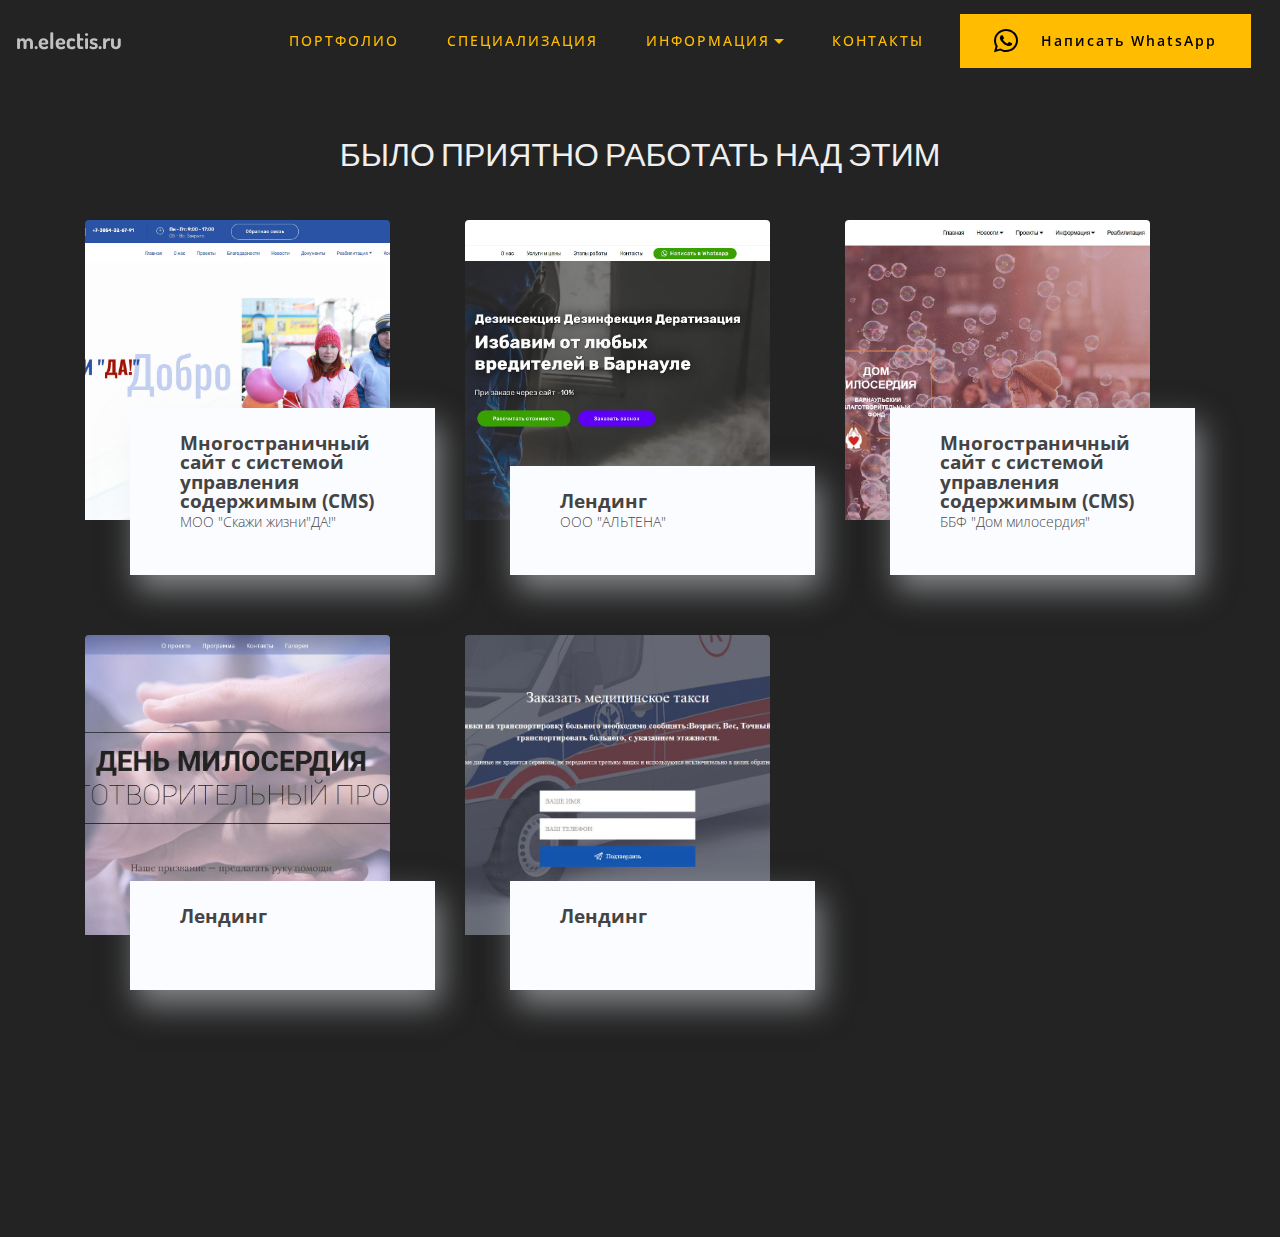
==== portfolio.html @ 38e134a2 "main fixes updated portfilio" ====
<!DOCTYPE html>
<html  >
<head>
  
  <meta charset="UTF-8">
  <meta http-equiv="X-UA-Compatible" content="IE=edge">
  
  <meta name="viewport" content="width=device-width, initial-scale=1, minimum-scale=1">
  <link rel="shortcut icon" href="assets/images/logo3.png" type="image/x-icon">
  <meta name="description" content="">
  
  
  <title>Портфолио</title>
  <link rel="stylesheet" href="assets/web/assets/mobirise-icons/mobirise-icons.css">
  <link rel="stylesheet" href="assets/tether/tether.min.css">
  <link rel="stylesheet" href="assets/bootstrap/css/bootstrap.min.css">
  <link rel="stylesheet" href="assets/bootstrap/css/bootstrap-grid.min.css">
  <link rel="stylesheet" href="assets/bootstrap/css/bootstrap-reboot.min.css">
  <link rel="stylesheet" href="assets/dropdown/css/style.css">
  <link rel="stylesheet" href="assets/animatecss/animate.min.css">
  <link rel="stylesheet" href="assets/socicon/css/styles.css">
  <link rel="stylesheet" href="assets/theme/css/style.css">
  <link rel="stylesheet" href="assets/recaptcha.css">
  <link rel="preload" as="style" href="assets/mobirise/css/mbr-additional.css"><link rel="stylesheet" href="assets/mobirise/css/mbr-additional.css" type="text/css">
    <script src="cssjs/cookie_theme.js"></script>
  <link rel="stylesheet" href="cssjs/dark.css" id="theme-link" onload="get_cookie('theme-choice')">

  <style>
    #description, #return_btn {
    opacity: 1;
    filter: alpha(opacity=100);
    transition: 0.8s;
}
#description.hide, #return_btn.hide {
    visibility: hidden;
    opacity: 0;
    filter: alpha(opacity=0);
    transition: 0.5s;
}

  </style>
  

</head>
<body>
  <section class="menu cid-rzMrgNeUFf" once="menu" id="menu2-l">

    
    

    <nav class="navbar navbar-dropdown navbar-fixed-top navbar-expand-lg">
        <div class="navbar-brand">
<!--            <span class="navbar-logo">-->
<!--                <a href="#">-->
<!--                    <img src="assets/images/" alt="" style="height: 3.8rem;">-->
<!--                </a>-->
<!--            </span>-->
            <span class="navbar-caption-wrap"><a class="navbar-caption text-warning display-5" href="index.html">
                    m.electis.ru
                </a></span>
        </div>
        <button class="navbar-toggler" type="button" data-toggle="collapse" data-target="#navbarSupportedContent" aria-controls="navbarNavAltMarkup" aria-expanded="false" aria-label="Toggle navigation">
            <div class="hamburger">
                <span></span>
                <span></span>
                <span></span>
                <span></span>
            </div>
        </button>
      <div class="collapse navbar-collapse" id="navbarSupportedContent">
            <ul class="navbar-nav nav-dropdown" data-app-modern-menu="true"><li class="nav-item">
                    <a class="nav-link link display-4" href="portfolio.html">ПОРТФОЛИО</a>
                </li>
                <li class="nav-item">
                    <a class="nav-link link display-4" href="index.html#info2-1c">СПЕЦИАЛИЗАЦИЯ</a>
                </li>
                <li class="nav-item dropdown">
                    <a class="nav-link link dropdown-toggle display-4" href="#" data-toggle="dropdown-submenu" aria-expanded="false">ИНФОРМАЦИЯ</a><div class="dropdown-menu"><a class="dropdown-item display-4" href="index.html#tabs2-1">О СЕБЕ</a><a class="dropdown-item display-4" href="index.html#clients2-e" aria-expanded="false">ТЕХНОЛОГИИ</a>
<!--                    <a class="dropdown-item display-4" href="index.html#extPricingTables10-10" aria-expanded="false">ЦЕНЫ</a>-->
                </div>
                </li>
<!--                <li class="nav-item"><a class="nav-link link display-4" href="index.html#testimonials1-11">ОТЗЫВЫ</a></li>-->
                <li class="nav-item"><a class="nav-link link display-4" href="index.html#form01-a">КОНТАКТЫ</a></li></ul>
            <div class="navbar-buttons mbr-section-btn"><a class="btn btn-md btn-primary display-4" href="https://api.whatsapp.com/send?phone=79619917703&amp;text=&amp;source=&amp;data=&amp;app_absent=" target="_blank"><span class="socicon socicon-whatsapp mbr-iconfont mbr-iconfont-btn"></span>Написать WhatsApp</a></div>
      </div>
    </nav>
</section>

<section class="cid-s0boHVHXvp" id="info1-s">

    

    
    <div class="container text-center">
        <div class="row justify-content-center">
            <div class="col-md-8 section">
                <div class="section-title">
                    <h3 class="mbr-fonts-style mbr-section-title display-2">БЫЛО ПРИЯТНО РАБОТАТЬ НАД ЭТИМ</h3>
                </div>
            </div>
          
        </div>
    </div>
</section>

<section class="team cid-s0bogp6Na0" id="team-r">
    <div class="container">
        <div class="row" id="works_list">
        </div>
    </div>
</section>

<section class="extGallery testimonials-slider cid-s3FKMdSOD8" data-interval="false" id="extGallery6-1f">
</section>

<section once="footers" class="cid-s0bqShN94F" id="footer2-x">

    

    
       <div class="container-fluid text-center">
           <div class="row justify-content-center">
             <div class="col-md-6 col-sm-12">
                 <h3 class="inner-text mbr-fonts-style content-text display-7">
                    © Esina M.V. <a href="mailto:me@electis.ru">me@electis.ru</a> - All Rights Reserved.
                 </h3>
             </div>
<!--             <div class="social-media col-md-6 col-sm-12">-->
<!--                  <ul>-->
<!--                      <li>-->
<!--                        <a class="icon-transition" href="#">-->
<!--                          <span class="mbr-iconfont socicon-facebook socicon" style="color: rgb(239, 239, 239); fill: rgb(239, 239, 239);"></span>-->
<!--                        </a>-->
<!--                      </li>-->
<!--                      <li>-->
<!--                        <a class="icon-transition" href="#">-->
<!--                          <span class="mbr-iconfont socicon-twitter socicon" style="color: rgb(239, 239, 239); fill: rgb(239, 239, 239);"></span>-->
<!--                        </a>-->
<!--                      </li>-->
<!--                      <li>-->
<!--                        <a class="icon-transition" href="#">-->
<!--                          <span class="mbr-iconfont socicon-linkedin socicon" style="color: rgb(239, 239, 239); fill: rgb(239, 239, 239);"></span>-->
<!--                        </a>-->
<!--                      </li>-->
<!--                      -->
<!--                      -->
<!--                   </ul>-->
<!--              </div>-->
    </div>
       </div>

</section>


  <script src="assets/web/assets/jquery/jquery.min.js"></script>
  <script src="assets/popper/popper.min.js"></script>
  <script src="assets/tether/tether.min.js"></script>
  <script src="assets/bootstrap/js/bootstrap.min.js"></script>
  <script src="assets/smoothscroll/smooth-scroll.js"></script>
  <script src="assets/dropdown/js/nav-dropdown.js"></script>
  <script src="assets/dropdown/js/navbar-dropdown.js"></script>
  <script src="assets/touchswipe/jquery.touch-swipe.min.js"></script>
  <script src="assets/viewportchecker/jquery.viewportchecker.js"></script>
  <script src="assets/bootstrapcarouselswipe/bootstrap-carousel-swipe.js"></script>
  <script src="assets/mbr-testimonials-slider/mbr-testimonials-slider.js"></script>
  <script src="assets/popup-plugin/script.js"></script>
  <script src="assets/popup-overlay-plugin/script.js"></script>
  <script src="assets/sociallikes/social-likes.js"></script>
  <script src="assets/theme/js/script.js"></script>
  <script src="assets/formoid.min.js"></script>
  <script src="cssjs/switch_theme.js"></script>
  <script src="cssjs/portfolio.js"></script>

  <script>
    $(document).ready(
        form_list('works_list')
    )
</script>

 <div id="scrollToTop" class="scrollToTop mbr-arrow-up"><a style="text-align: center;"><i class="mbr-arrow-up-icon mbr-arrow-up-icon-cm cm-icon cm-icon-smallarrow-up"></i></a></div>
    <input name="animation" type="hidden">
</body>
</html>
---- assets/web/assets/mobirise-icons/mobirise-icons.css ----
@font-face {
  font-family: 'MobiriseIcons';
  src:  url('mobirise-icons.eot?spat4u');
  src:  url('mobirise-icons.eot?spat4u#iefix') format('embedded-opentype'),
    url('mobirise-icons.ttf?spat4u') format('truetype'),
    url('mobirise-icons.woff?spat4u') format('woff'),
    url('mobirise-icons.svg?spat4u#MobiriseIcons') format('svg');
  font-weight: normal;
  font-style: normal;
  font-display: swap;
}

[class^="mbri-"], [class*=" mbri-"] {
  /* use !important to prevent issues with browser extensions that change fonts */
  font-family: MobiriseIcons !important;
  speak: none;
  font-style: normal;
  font-weight: normal;
  font-variant: normal;
  text-transform: none;
  line-height: 1;

  /* Better Font Rendering =========== */
  -webkit-font-smoothing: antialiased;
  -moz-osx-font-smoothing: grayscale;
}

.mbri-add-submenu:before {
  content: "\e900";
}
.mbri-alert:before {
  content: "\e901";
}
.mbri-align-center:before {
  content: "\e902";
}
.mbri-align-justify:before {
  content: "\e903";
}
.mbri-align-left:before {
  content: "\e904";
}
.mbri-align-right:before {
  content: "\e905";
}
.mbri-android:before {
  content: "\e906";
}
.mbri-apple:before {
  content: "\e907";
}
.mbri-arrow-down:before {
  content: "\e908";
}
.mbri-arrow-next:before {
  content: "\e909";
}
.mbri-arrow-prev:before {
  content: "\e90a";
}
.mbri-arrow-up:before {
  content: "\e90b";
}
.mbri-bold:before {
  content: "\e90c";
}
.mbri-bookmark:before {
  content: "\e90d";
}
.mbri-bootstrap:before {
  content: "\e90e";
}
.mbri-briefcase:before {
  content: "\e90f";
}
.mbri-browse:before {
  content: "\e910";
}
.mbri-bulleted-list:before {
  content: "\e911";
}
.mbri-calendar:before {
  content: "\e912";
}
.mbri-camera:before {
  content: "\e913";
}
.mbri-cart-add:before {
  content: "\e914";
}
.mbri-cart-full:before {
  content: "\e915";
}
.mbri-cash:before {
  content: "\e916";
}
.mbri-change-style:before {
  content: "\e917";
}
.mbri-chat:before {
  content: "\e918";
}
.mbri-clock:before {
  content: "\e919";
}
.mbri-close:before {
  content: "\e91a";
}
.mbri-cloud:before {
  content: "\e91b";
}
.mbri-code:before {
  content: "\e91c";
}
.mbri-contact-form:before {
  content: "\e91d";
}
.mbri-credit-card:before {
  content: "\e91e";
}
.mbri-cursor-click:before {
  content: "\e91f";
}
.mbri-cust-feedback:before {
  content: "\e920";
}
.mbri-database:before {
  content: "\e921";
}
.mbri-delivery:before {
  content: "\e922";
}
.mbri-desktop:before {
  content: "\e923";
}
.mbri-devices:before {
  content: "\e924";
}
.mbri-down:before {
  content: "\e925";
}
.mbri-download:before {
  content: "\e989";
}
.mbri-drag-n-drop:before {
  content: "\e927";
}
.mbri-drag-n-drop2:before {
  content: "\e928";
}
.mbri-edit:before {
  content: "\e929";
}
.mbri-edit2:before {
  content: "\e92a";
}
.mbri-error:before {
  content: "\e92b";
}
.mbri-extension:before {
  content: "\e92c";
}
.mbri-features:before {
  content: "\e92d";
}
.mbri-file:before {
  content: "\e92e";
}
.mbri-flag:before {
  content: "\e92f";
}
.mbri-folder:before {
  content: "\e930";
}
.mbri-gift:before {
  content: "\e931";
}
.mbri-github:before {
  content: "\e932";
}
.mbri-globe:before {
  content: "\e933";
}
.mbri-globe-2:before {
  content: "\e934";
}
.mbri-growing-chart:before {
  content: "\e935";
}
.mbri-hearth:before {
  content: "\e936";
}
.mbri-help:before {
  content: "\e937";
}
.mbri-home:before {
  content: "\e938";
}
.mbri-hot-cup:before {
  content: "\e939";
}
.mbri-idea:before {
  content: "\e93a";
}
.mbri-image-gallery:before {
  content: "\e93b";
}
.mbri-image-slider:before {
  content: "\e93c";
}
.mbri-info:before {
  content: "\e93d";
}
.mbri-italic:before {
  content: "\e93e";
}
.mbri-key:before {
  content: "\e93f";
}
.mbri-laptop:before {
  content: "\e940";
}
.mbri-layers:before {
  content: "\e941";
}
.mbri-left-right:before {
  content: "\e942";
}
.mbri-left:before {
  content: "\e943";
}
.mbri-letter:before {
  content: "\e944";
}
.mbri-like:before {
  content: "\e945";
}
.mbri-link:before {
  content: "\e946";
}
.mbri-lock:before {
  content: "\e947";
}
.mbri-login:before {
  content: "\e948";
}
.mbri-logout:before {
  content: "\e949";
}
.mbri-magic-stick:before {
  content: "\e94a";
}
.mbri-map-pin:before {
  content: "\e94b";
}
.mbri-menu:before {
  content: "\e94c";
}
.mbri-mobile:before {
  content: "\e94d";
}
.mbri-mobile2:before {
  content: "\e94e";
}
.mbri-mobirise:before {
  content: "\e94f";
}
.mbri-more-horizontal:before {
  content: "\e950";
}
.mbri-more-vertical:before {
  content: "\e951";
}
.mbri-music:before {
  content: "\e952";
}
.mbri-new-file:before {
  content: "\e953";
}
.mbri-numbered-list:before {
  content: "\e954";
}
.mbri-opened-folder:before {
  content: "\e955";
}
.mbri-pages:before {
  content: "\e956";
}
.mbri-paper-plane:before {
  content: "\e957";
}
.mbri-paperclip:before {
  content: "\e958";
}
.mbri-photo:before {
  content: "\e959";
}
.mbri-photos:before {
  content: "\e95a";
}
.mbri-pin:before {
  content: "\e95b";
}
.mbri-play:before {
  content: "\e95c";
}
.mbri-plus:before {
  content: "\e95d";
}
.mbri-preview:before {
  content: "\e95e";
}
.mbri-print:before {
  content: "\e95f";
}
.mbri-protect:before {
  content: "\e960";
}
.mbri-question:before {
  content: "\e961";
}
.mbri-quote-left:before {
  content: "\e962";
}
.mbri-quote-right:before {
  content: "\e963";
}
.mbri-refresh:before {
  content: "\e964";
}
.mbri-responsive:before {
  content: "\e965";
}
.mbri-right:before {
  content: "\e966";
}
.mbri-rocket:before {
  content: "\e967";
}
.mbri-sad-face:before {
  content: "\e968";
}
.mbri-sale:before {
  content: "\e969";
}
.mbri-save:before {
  content: "\e96a";
}
.mbri-search:before {
  content: "\e96b";
}
.mbri-setting:before {
  content: "\e96c";
}
.mbri-setting2:before {
  content: "\e96d";
}
.mbri-setting3:before {
  content: "\e96e";
}
.mbri-share:before {
  content: "\e96f";
}
.mbri-shopping-bag:before {
  content: "\e970";
}
.mbri-shopping-basket:before {
  content: "\e971";
}
.mbri-shopping-cart:before {
  content: "\e972";
}
.mbri-sites:before {
  content: "\e973";
}
.mbri-smile-face:before {
  content: "\e974";
}
.mbri-speed:before {
  content: "\e975";
}
.mbri-star:before {
  content: "\e976";
}
.mbri-success:before {
  content: "\e977";
}
.mbri-sun:before {
  content: "\e978";
}
.mbri-sun2:before {
  content: "\e979";
}
.mbri-tablet:before {
  content: "\e97a";
}
.mbri-tablet-vertical:before {
  content: "\e97b";
}
.mbri-target:before {
  content: "\e97c";
}
.mbri-timer:before {
  content: "\e97d";
}
.mbri-to-ftp:before {
  content: "\e97e";
}
.mbri-to-local-drive:before {
  content: "\e97f";
}
.mbri-touch-swipe:before {
  content: "\e980";
}
.mbri-touch:before {
  content: "\e981";
}
.mbri-trash:before {
  content: "\e982";
}
.mbri-underline:before {
  content: "\e983";
}
.mbri-unlink:before {
  content: "\e984";
}
.mbri-unlock:before {
  content: "\e985";
}
.mbri-up-down:before {
  content: "\e986";
}
.mbri-up:before {
  content: "\e987";
}
.mbri-update:before {
  content: "\e988";
}
.mbri-upload:before {
 content: "\e926"; 
}
.mbri-user:before {
  content: "\e98a";
}
.mbri-user2:before {
  content: "\e98b";
}
.mbri-users:before {
  content: "\e98c";
}
.mbri-video:before {
  content: "\e98d";
}
.mbri-video-play:before {
  content: "\e98e";
}
.mbri-watch:before {
  content: "\e98f";
}
.mbri-website-theme:before {
  content: "\e990";
}
.mbri-wifi:before {
  content: "\e991";
}
.mbri-windows:before {
  content: "\e992";
}
.mbri-zoom-out:before {
  content: "\e993";
}
.mbri-redo:before {
  content: "\e994";
}
.mbri-undo:before {
  content: "\e995";
}
---- assets/dropdown/css/style.css ----
.navbar-dropdown {
  left: 0;
  padding: 0;
  position: absolute;
  right: 0;
  top: 0;
  transition: all 0.45s ease;
  z-index: 1030;
  background: #282828; }
  .navbar-dropdown .navbar-logo {
    margin-right: 0.8rem;
    transition: margin 0.3s ease-in-out;
    vertical-align: middle; }
    .navbar-dropdown .navbar-logo img {
      height: 3.125rem;
      transition: all 0.3s ease-in-out; }
    .navbar-dropdown .navbar-logo.mbr-iconfont {
      font-size: 3.125rem;
      line-height: 3.125rem; }
  .navbar-dropdown .navbar-caption {
    font-weight: 700;
    white-space: normal;
    vertical-align: -4px;
    line-height: 3.125rem !important; }
    .navbar-dropdown .navbar-caption, .navbar-dropdown .navbar-caption:hover {
      color: inherit;
      text-decoration: none; }
  .navbar-dropdown .mbr-iconfont + .navbar-caption {
    vertical-align: -1px; }
  .navbar-dropdown.navbar-fixed-top {
    position: fixed; }
  .navbar-dropdown .navbar-brand span {
    vertical-align: -4px; }
  .navbar-dropdown.bg-color.transparent {
    background: none; }
  .navbar-dropdown.navbar-short .navbar-brand {
    padding: 0.625rem 0; }
    .navbar-dropdown.navbar-short .navbar-brand span {
      vertical-align: -1px; }
  .navbar-dropdown.navbar-short .navbar-caption {
    line-height: 2.375rem !important;
    vertical-align: -2px; }
  .navbar-dropdown.navbar-short .navbar-logo {
    margin-right: 0.5rem; }
    .navbar-dropdown.navbar-short .navbar-logo img {
      height: 2.375rem; }
    .navbar-dropdown.navbar-short .navbar-logo.mbr-iconfont {
      font-size: 2.375rem;
      line-height: 2.375rem; }
  .navbar-dropdown.navbar-short .mbr-table-cell {
    height: 3.625rem; }
  .navbar-dropdown .navbar-close {
    left: 0.6875rem;
    position: fixed;
    top: 0.75rem;
    z-index: 1000; }
  .navbar-dropdown .hamburger-icon {
    content: "";
    display: inline-block;
    vertical-align: middle;
    width: 16px;
    -webkit-box-shadow: 0 -6px 0 1px #282828,0 0 0 1px #282828,0 6px 0 1px #282828;
    -moz-box-shadow: 0 -6px 0 1px #282828,0 0 0 1px #282828,0 6px 0 1px #282828;
    box-shadow: 0 -6px 0 1px #282828,0 0 0 1px #282828,0 6px 0 1px #282828; }

.dropdown-menu .dropdown-toggle[data-toggle="dropdown-submenu"]::after {
  border-bottom: 0.35em solid transparent;
  border-left: 0.35em solid;
  border-right: 0;
  border-top: 0.35em solid transparent;
  margin-left: 0.3rem; }

.dropdown-menu .dropdown-item:focus {
  outline: 0; }

.nav-dropdown {
  font-size: 0.75rem;
  font-weight: 500;
  height: auto !important; }
  .nav-dropdown .nav-btn {
    padding-left: 1rem; }
  .nav-dropdown .link {
    margin: .667em 1.667em;
    font-weight: 500;
    padding: 0;
    transition: color .2s ease-in-out; }
    .nav-dropdown .link.dropdown-toggle {
      margin-right: 2.583em; }
      .nav-dropdown .link.dropdown-toggle::after {
        margin-left: .25rem;
        border-top: 0.35em solid;
        border-right: 0.35em solid transparent;
        border-left: 0.35em solid transparent;
        border-bottom: 0; }
      .nav-dropdown .link.dropdown-toggle[aria-expanded="true"] {
        margin: 0;
        padding: 0.667em 3.263em  0.667em 1.667em; }
  .nav-dropdown .link::after,
  .nav-dropdown .dropdown-item::after {
    color: inherit; }
  .nav-dropdown .btn {
    font-size: 0.75rem;
    font-weight: 700;
    letter-spacing: 0;
    margin-bottom: 0;
    padding-left: 1.25rem;
    padding-right: 1.25rem; }
  .nav-dropdown .dropdown-menu {
    border-radius: 0;
    border: 0;
    left: 0;
    margin: 0;
    padding-bottom: 1.25rem;
    padding-top: 1.25rem;
    position: relative; }
  .nav-dropdown .dropdown-submenu {
    margin-left: 0.125rem;
    top: 0; }
  .nav-dropdown .dropdown-item {
    font-weight: 500;
    line-height: 2;
    padding: 0.3846em 4.615em 0.3846em 1.5385em;
    position: relative;
    transition: color .2s ease-in-out, background-color .2s ease-in-out; }
    .nav-dropdown .dropdown-item::after {
      margin-top: -0.3077em;
      position: absolute;
      right: 1.1538em;
      top: 50%; }
    .nav-dropdown .dropdown-item:focus, .nav-dropdown .dropdown-item:hover {
      background: none; }

@media (max-width: 767px) {
  .nav-dropdown.navbar-toggleable-sm {
    bottom: 0;
    display: none;
    left: 0;
    overflow-x: hidden;
    position: fixed;
    top: 0;
    transform: translateX(-100%);
    -ms-transform: translateX(-100%);
    -webkit-transform: translateX(-100%);
    width: 18.75rem;
    z-index: 999; } }
.nav-dropdown.navbar-toggleable-xl {
  bottom: 0;
  display: none;
  left: 0;
  overflow-x: hidden;
  position: fixed;
  top: 0;
  transform: translateX(-100%);
  -ms-transform: translateX(-100%);
  -webkit-transform: translateX(-100%);
  width: 18.75rem;
  z-index: 999; }

.nav-dropdown-sm {
  display: block !important;
  overflow-x: hidden;
  overflow: auto;
  padding-top: 3.875rem; }
  .nav-dropdown-sm::after {
    content: "";
    display: block;
    height: 3rem;
    width: 100%; }
  .nav-dropdown-sm.collapse.in ~ .navbar-close {
    display: block !important; }
  .nav-dropdown-sm.collapsing, .nav-dropdown-sm.collapse.in {
    transform: translateX(0);
    -ms-transform: translateX(0);
    -webkit-transform: translateX(0);
    transition: all 0.25s ease-out;
    -webkit-transition: all 0.25s ease-out;
    background: #282828; }
  .nav-dropdown-sm.collapsing[aria-expanded="false"] {
    transform: translateX(-100%);
    -ms-transform: translateX(-100%);
    -webkit-transform: translateX(-100%); }
  .nav-dropdown-sm .nav-item {
    display: block;
    margin-left: 0 !important;
    padding-left: 0; }
  .nav-dropdown-sm .link,
  .nav-dropdown-sm .dropdown-item {
    border-top: 1px dotted rgba(255, 255, 255, 0.1);
    font-size: 0.8125rem;
    line-height: 1.6;
    margin: 0 !important;
    padding: 0.875rem 2.4rem 0.875rem 1.5625rem !important;
    position: relative;
    white-space: normal; }
    .nav-dropdown-sm .link:focus, .nav-dropdown-sm .link:hover,
    .nav-dropdown-sm .dropdown-item:focus,
    .nav-dropdown-sm .dropdown-item:hover {
      background: rgba(0, 0, 0, 0.2) !important;
      color: #c0a375; }
  .nav-dropdown-sm .nav-btn {
    position: relative;
    padding: 1.5625rem 1.5625rem 0 1.5625rem; }
    .nav-dropdown-sm .nav-btn::before {
      border-top: 1px dotted rgba(255, 255, 255, 0.1);
      content: "";
      left: 0;
      position: absolute;
      top: 0;
      width: 100%; }
    .nav-dropdown-sm .nav-btn + .nav-btn {
      padding-top: 0.625rem; }
      .nav-dropdown-sm .nav-btn + .nav-btn::before {
        display: none; }
  .nav-dropdown-sm .btn {
    padding: 0.625rem 0; }
  .nav-dropdown-sm .dropdown-toggle[data-toggle="dropdown-submenu"]::after {
    margin-left: .25rem;
    border-top: 0.35em solid;
    border-right: 0.35em solid transparent;
    border-left: 0.35em solid transparent;
    border-bottom: 0; }
  .nav-dropdown-sm .dropdown-toggle[data-toggle="dropdown-submenu"][aria-expanded="true"]::after {
    border-top: 0;
    border-right: 0.35em solid transparent;
    border-left: 0.35em solid transparent;
    border-bottom: 0.35em solid; }
  .nav-dropdown-sm .dropdown-menu {
    margin: 0;
    padding: 0;
    position: relative;
    top: 0;
    left: 0;
    width: 100%;
    border: 0;
    float: none;
    border-radius: 0;
    background: none; }
  .nav-dropdown-sm .dropdown-submenu {
    left: 100%;
    margin-left: 0.125rem;
    margin-top: -1.25rem;
    top: 0; }

.navbar-toggleable-sm .nav-dropdown .dropdown-menu {
  position: absolute; }

.navbar-toggleable-sm .nav-dropdown .dropdown-submenu {
  left: 100%;
  margin-left: 0.125rem;
  margin-top: -1.25rem;
  top: 0; }

.navbar-toggleable-sm.opened .nav-dropdown .dropdown-menu {
  position: relative; }

.navbar-toggleable-sm.opened .nav-dropdown .dropdown-submenu {
  left: 0;
  margin-left: 00rem;
  margin-top: 0rem;
  top: 0; }

.is-builder .nav-dropdown.collapsing {
  transition: none !important; }

/*# sourceMappingURL=style.css.map */
---- assets/socicon/css/styles.css ----
@charset "UTF-8";

@font-face {
  font-family: 'Socicon';
  src:  url('../fonts/socicon.eot');
  src:  url('../fonts/socicon.eot?#iefix') format('embedded-opentype'),
    url('../fonts/socicon.woff2') format('woff2'),
    url('../fonts/socicon.ttf') format('truetype'),
    url('../fonts/socicon.woff') format('woff'),
    url('../fonts/socicon.svg#socicon') format('svg');
  font-weight: normal;
  font-style: normal;
}

[data-icon]:before {
  font-family: "socicon" !important;
  content: attr(data-icon);
  font-style: normal !important;
  font-weight: normal !important;
  font-variant: normal !important;
  text-transform: none !important;
  speak: none;
  line-height: 1;
  -webkit-font-smoothing: antialiased;
  -moz-osx-font-smoothing: grayscale;
}

[class^="socicon-"], [class*=" socicon-"] {
  /* use !important to prevent issues with browser extensions that change fonts */
  font-family: 'Socicon' !important;
  speak: none;
  font-style: normal;
  font-weight: normal;
  font-variant: normal;
  text-transform: none;
  line-height: 1;

  /* Better Font Rendering =========== */
  -webkit-font-smoothing: antialiased;
  -moz-osx-font-smoothing: grayscale;
}

.socicon-eitaa:before {
  content: "\e97c";
}
.socicon-soroush:before {
  content: "\e97d";
}
.socicon-bale:before {
  content: "\e97e";
}
.socicon-zazzle:before {
  content: "\e97b";
}
.socicon-society6:before {
  content: "\e97a";
}
.socicon-redbubble:before {
  content: "\e979";
}
.socicon-avvo:before {
  content: "\e978";
}
.socicon-stitcher:before {
  content: "\e977";
}
.socicon-googlehangouts:before {
  content: "\e974";
}
.socicon-dlive:before {
  content: "\e975";
}
.socicon-vsco:before {
  content: "\e976";
}
.socicon-flipboard:before {
  content: "\e973";
}
.socicon-ubuntu:before {
  content: "\e958";
}
.socicon-artstation:before {
  content: "\e959";
}
.socicon-invision:before {
  content: "\e95a";
}
.socicon-torial:before {
  content: "\e95b";
}
.socicon-collectorz:before {
  content: "\e95c";
}
.socicon-seenthis:before {
  content: "\e95d";
}
.socicon-googleplaymusic:before {
  content: "\e95e";
}
.socicon-debian:before {
  content: "\e95f";
}
.socicon-filmfreeway:before {
  content: "\e960";
}
.socicon-gnome:before {
  content: "\e961";
}
.socicon-itchio:before {
  content: "\e962";
}
.socicon-jamendo:before {
  content: "\e963";
}
.socicon-mix:before {
  content: "\e964";
}
.socicon-sharepoint:before {
  content: "\e965";
}
.socicon-tinder:before {
  content: "\e966";
}
.socicon-windguru:before {
  content: "\e967";
}
.socicon-cdbaby:before {
  content: "\e968";
}
.socicon-elementaryos:before {
  content: "\e969";
}
.socicon-stage32:before {
  content: "\e96a";
}
.socicon-tiktok:before {
  content: "\e96b";
}
.socicon-gitter:before {
  content: "\e96c";
}
.socicon-letterboxd:before {
  content: "\e96d";
}
.socicon-threema:before {
  content: "\e96e";
}
.socicon-splice:before {
  content: "\e96f";
}
.socicon-metapop:before {
  content: "\e970";
}
.socicon-naver:before {
  content: "\e971";
}
.socicon-remote:before {
  content: "\e972";
}
.socicon-internet:before {
  content: "\e957";
}
.socicon-moddb:before {
  content: "\e94b";
}
.socicon-indiedb:before {
  content: "\e94c";
}
.socicon-traxsource:before {
  content: "\e94d";
}
.socicon-gamefor:before {
  content: "\e94e";
}
.socicon-pixiv:before {
  content: "\e94f";
}
.socicon-myanimelist:before {
  content: "\e950";
}
.socicon-blackberry:before {
  content: "\e951";
}
.socicon-wickr:before {
  content: "\e952";
}
.socicon-spip:before {
  content: "\e953";
}
.socicon-napster:before {
  content: "\e954";
}
.socicon-beatport:before {
  content: "\e955";
}
.socicon-hackerone:before {
  content: "\e956";
}
.socicon-hackernews:before {
  content: "\e946";
}
.socicon-smashwords:before {
  content: "\e947";
}
.socicon-kobo:before {
  content: "\e948";
}
.socicon-bookbub:before {
  content: "\e949";
}
.socicon-mailru:before {
  content: "\e94a";
}
.socicon-gitlab:before {
  content: "\e945";
}
.socicon-instructables:before {
  content: "\e944";
}
.socicon-portfolio:before {
  content: "\e943";
}
.socicon-codered:before {
  content: "\e940";
}
.socicon-origin:before {
  content: "\e941";
}
.socicon-nextdoor:before {
  content: "\e942";
}
.socicon-udemy:before {
  content: "\e93f";
}
.socicon-livemaster:before {
  content: "\e93e";
}
.socicon-crunchbase:before {
  content: "\e93b";
}
.socicon-homefy:before {
  content: "\e93c";
}
.socicon-calendly:before {
  content: "\e93d";
}
.socicon-realtor:before {
  content: "\e90f";
}
.socicon-tidal:before {
  content: "\e910";
}
.socicon-qobuz:before {
  content: "\e911";
}
.socicon-natgeo:before {
  content: "\e912";
}
.socicon-mastodon:before {
  content: "\e913";
}
.socicon-unsplash:before {
  content: "\e914";
}
.socicon-homeadvisor:before {
  content: "\e915";
}
.socicon-angieslist:before {
  content: "\e916";
}
.socicon-codepen:before {
  content: "\e917";
}
.socicon-slack:before {
  content: "\e918";
}
.socicon-openaigym:before {
  content: "\e919";
}
.socicon-logmein:before {
  content: "\e91a";
}
.socicon-fiverr:before {
  content: "\e91b";
}
.socicon-gotomeeting:before {
  content: "\e91c";
}
.socicon-aliexpress:before {
  content: "\e91d";
}
.socicon-guru:before {
  content: "\e91e";
}
.socicon-appstore:before {
  content: "\e91f";
}
.socicon-homes:before {
  content: "\e920";
}
.socicon-zoom:before {
  content: "\e921";
}
.socicon-alibaba:before {
  content: "\e922";
}
.socicon-craigslist:before {
  content: "\e923";
}
.socicon-wix:before {
  content: "\e924";
}
.socicon-redfin:before {
  content: "\e925";
}
.socicon-googlecalendar:before {
  content: "\e926";
}
.socicon-shopify:before {
  content: "\e927";
}
.socicon-freelancer:before {
  content: "\e928";
}
.socicon-seedrs:before {
  content: "\e929";
}
.socicon-bing:before {
  content: "\e92a";
}
.socicon-doodle:before {
  content: "\e92b";
}
.socicon-bonanza:before {
  content: "\e92c";
}
.socicon-squarespace:before {
  content: "\e92d";
}
.socicon-toptal:before {
  content: "\e92e";
}
.socicon-gust:before {
  content: "\e92f";
}
.socicon-ask:before {
  content: "\e930";
}
.socicon-trulia:before {
  content: "\e931";
}
.socicon-loomly:before {
  content: "\e932";
}
.socicon-ghost:before {
  content: "\e933";
}
.socicon-upwork:before {
  content: "\e934";
}
.socicon-fundable:before {
  content: "\e935";
}
.socicon-booking:before {
  content: "\e936";
}
.socicon-googlemaps:before {
  content: "\e937";
}
.socicon-zillow:before {
  content: "\e938";
}
.socicon-niconico:before {
  content: "\e939";
}
.socicon-toneden:before {
  content: "\e93a";
}
.socicon-augment:before {
  content: "\e908";
}
.socicon-bitbucket:before {
  content: "\e909";
}
.socicon-fyuse:before {
  content: "\e90a";
}
.socicon-yt-gaming:before {
  content: "\e90b";
}
.socicon-sketchfab:before {
  content: "\e90c";
}
.socicon-mobcrush:before {
  content: "\e90d";
}
.socicon-microsoft:before {
  content: "\e90e";
}
.socicon-pandora:before {
  content: "\e907";
}
.socicon-messenger:before {
  content: "\e906";
}
.socicon-gamewisp:before {
  content: "\e905";
}
.socicon-bloglovin:before {
  content: "\e904";
}
.socicon-tunein:before {
  content: "\e903";
}
.socicon-gamejolt:before {
  content: "\e901";
}
.socicon-trello:before {
  content: "\e902";
}
.socicon-spreadshirt:before {
  content: "\e900";
}
.socicon-500px:before {
  content: "\e000";
}
.socicon-8tracks:before {
  content: "\e001";
}
.socicon-airbnb:before {
  content: "\e002";
}
.socicon-alliance:before {
  content: "\e003";
}
.socicon-amazon:before {
  content: "\e004";
}
.socicon-amplement:before {
  content: "\e005";
}
.socicon-android:before {
  content: "\e006";
}
.socicon-angellist:before {
  content: "\e007";
}
.socicon-apple:before {
  content: "\e008";
}
.socicon-appnet:before {
  content: "\e009";
}
.socicon-baidu:before {
  content: "\e00a";
}
.socicon-bandcamp:before {
  content: "\e00b";
}
.socicon-battlenet:before {
  content: "\e00c";
}
.socicon-mixer:before {
  content: "\e00d";
}
.socicon-bebee:before {
  content: "\e00e";
}
.socicon-bebo:before {
  content: "\e00f";
}
.socicon-behance:before {
  content: "\e010";
}
.socicon-blizzard:before {
  content: "\e011";
}
.socicon-blogger:before {
  content: "\e012";
}
.socicon-buffer:before {
  content: "\e013";
}
.socicon-chrome:before {
  content: "\e014";
}
.socicon-coderwall:before {
  content: "\e015";
}
.socicon-curse:before {
  content: "\e016";
}
.socicon-dailymotion:before {
  content: "\e017";
}
.socicon-deezer:before {
  content: "\e018";
}
.socicon-delicious:before {
  content: "\e019";
}
.socicon-deviantart:before {
  content: "\e01a";
}
.socicon-diablo:before {
  content: "\e01b";
}
.socicon-digg:before {
  content: "\e01c";
}
.socicon-discord:before {
  content: "\e01d";
}
.socicon-disqus:before {
  content: "\e01e";
}
.socicon-douban:before {
  content: "\e01f";
}
.socicon-draugiem:before {
  content: "\e020";
}
.socicon-dribbble:before {
  content: "\e021";
}
.socicon-drupal:before {
  content: "\e022";
}
.socicon-ebay:before {
  content: "\e023";
}
.socicon-ello:before {
  content: "\e024";
}
.socicon-endomodo:before {
  content: "\e025";
}
.socicon-envato:before {
  content: "\e026";
}
.socicon-etsy:before {
  content: "\e027";
}
.socicon-facebook:before {
  content: "\e028";
}
.socicon-feedburner:before {
  content: "\e029";
}
.socicon-filmweb:before {
  content: "\e02a";
}
.socicon-firefox:before {
  content: "\e02b";
}
.socicon-flattr:before {
  content: "\e02c";
}
.socicon-flickr:before {
  content: "\e02d";
}
.socicon-formulr:before {
  content: "\e02e";
}
.socicon-forrst:before {
  content: "\e02f";
}
.socicon-foursquare:before {
  content: "\e030";
}
.socicon-friendfeed:before {
  content: "\e031";
}
.socicon-github:before {
  content: "\e032";
}
.socicon-goodreads:before {
  content: "\e033";
}
.socicon-google:before {
  content: "\e034";
}
.socicon-googlescholar:before {
  content: "\e035";
}
.socicon-googlegroups:before {
  content: "\e036";
}
.socicon-googlephotos:before {
  content: "\e037";
}
.socicon-googleplus:before {
  content: "\e038";
}
.socicon-grooveshark:before {
  content: "\e039";
}
.socicon-hackerrank:before {
  content: "\e03a";
}
.socicon-hearthstone:before {
  content: "\e03b";
}
.socicon-hellocoton:before {
  content: "\e03c";
}
.socicon-heroes:before {
  content: "\e03d";
}
.socicon-smashcast:before {
  content: "\e03e";
}
.socicon-horde:before {
  content: "\e03f";
}
.socicon-houzz:before {
  content: "\e040";
}
.socicon-icq:before {
  content: "\e041";
}
.socicon-identica:before {
  content: "\e042";
}
.socicon-imdb:before {
  content: "\e043";
}
.socicon-instagram:before {
  content: "\e044";
}
.socicon-issuu:before {
  content: "\e045";
}
.socicon-istock:before {
  content: "\e046";
}
.socicon-itunes:before {
  content: "\e047";
}
.socicon-keybase:before {
  content: "\e048";
}
.socicon-lanyrd:before {
  content: "\e049";
}
.socicon-lastfm:before {
  content: "\e04a";
}
.socicon-line:before {
  content: "\e04b";
}
.socicon-linkedin:before {
  content: "\e04c";
}
.socicon-livejournal:before {
  content: "\e04d";
}
.socicon-lyft:before {
  content: "\e04e";
}
.socicon-macos:before {
  content: "\e04f";
}
.socicon-mail:before {
  content: "\e050";
}
.socicon-medium:before {
  content: "\e051";
}
.socicon-meetup:before {
  content: "\e052";
}
.socicon-mixcloud:before {
  content: "\e053";
}
.socicon-modelmayhem:before {
  content: "\e054";
}
.socicon-mumble:before {
  content: "\e055";
}
.socicon-myspace:before {
  content: "\e056";
}
.socicon-newsvine:before {
  content: "\e057";
}
.socicon-nintendo:before {
  content: "\e058";
}
.socicon-npm:before {
  content: "\e059";
}
.socicon-odnoklassniki:before {
  content: "\e05a";
}
.socicon-openid:before {
  content: "\e05b";
}
.socicon-opera:before {
  content: "\e05c";
}
.socicon-outlook:before {
  content: "\e05d";
}
.socicon-overwatch:before {
  content: "\e05e";
}
.socicon-patreon:before {
  content: "\e05f";
}
.socicon-paypal:before {
  content: "\e060";
}
.socicon-periscope:before {
  content: "\e061";
}
.socicon-persona:before {
  content: "\e062";
}
.socicon-pinterest:before {
  content: "\e063";
}
.socicon-play:before {
  content: "\e064";
}
.socicon-player:before {
  content: "\e065";
}
.socicon-playstation:before {
  content: "\e066";
}
.socicon-pocket:before {
  content: "\e067";
}
.socicon-qq:before {
  content: "\e068";
}
.socicon-quora:before {
  content: "\e069";
}
.socicon-raidcall:before {
  content: "\e06a";
}
.socicon-ravelry:before {
  content: "\e06b";
}
.socicon-reddit:before {
  content: "\e06c";
}
.socicon-renren:before {
  content: "\e06d";
}
.socicon-researchgate:before {
  content: "\e06e";
}
.socicon-residentadvisor:before {
  content: "\e06f";
}
.socicon-reverbnation:before {
  content: "\e070";
}
.socicon-rss:before {
  content: "\e071";
}
.socicon-sharethis:before {
  content: "\e072";
}
.socicon-skype:before {
  content: "\e073";
}
.socicon-slideshare:before {
  content: "\e074";
}
.socicon-smugmug:before {
  content: "\e075";
}
.socicon-snapchat:before {
  content: "\e076";
}
.socicon-songkick:before {
  content: "\e077";
}
.socicon-soundcloud:before {
  content: "\e078";
}
.socicon-spotify:before {
  content: "\e079";
}
.socicon-stackexchange:before {
  content: "\e07a";
}
.socicon-stackoverflow:before {
  content: "\e07b";
}
.socicon-starcraft:before {
  content: "\e07c";
}
.socicon-stayfriends:before {
  content: "\e07d";
}
.socicon-steam:before {
  content: "\e07e";
}
.socicon-storehouse:before {
  content: "\e07f";
}
.socicon-strava:before {
  content: "\e080";
}
.socicon-streamjar:before {
  content: "\e081";
}
.socicon-stumbleupon:before {
  content: "\e082";
}
.socicon-swarm:before {
  content: "\e083";
}
.socicon-teamspeak:before {
  content: "\e084";
}
.socicon-teamviewer:before {
  content: "\e085";
}
.socicon-technorati:before {
  content: "\e086";
}
.socicon-telegram:before {
  content: "\e087";
}
.socicon-tripadvisor:before {
  content: "\e088";
}
.socicon-tripit:before {
  content: "\e089";
}
.socicon-triplej:before {
  content: "\e08a";
}
.socicon-tumblr:before {
  content: "\e08b";
}
.socicon-twitch:before {
  content: "\e08c";
}
.socicon-twitter:before {
  content: "\e08d";
}
.socicon-uber:before {
  content: "\e08e";
}
.socicon-ventrilo:before {
  content: "\e08f";
}
.socicon-viadeo:before {
  content: "\e090";
}
.socicon-viber:before {
  content: "\e091";
}
.socicon-viewbug:before {
  content: "\e092";
}
.socicon-vimeo:before {
  content: "\e093";
}
.socicon-vine:before {
  content: "\e094";
}
.socicon-vkontakte:before {
  content: "\e095";
}
.socicon-warcraft:before {
  content: "\e096";
}
.socicon-wechat:before {
  content: "\e097";
}
.socicon-weibo:before {
  content: "\e098";
}
.socicon-whatsapp:before {
  content: "\e099";
}
.socicon-wikipedia:before {
  content: "\e09a";
}
.socicon-windows:before {
  content: "\e09b";
}
.socicon-wordpress:before {
  content: "\e09c";
}
.socicon-wykop:before {
  content: "\e09d";
}
.socicon-xbox:before {
  content: "\e09e";
}
.socicon-xing:before {
  content: "\e09f";
}
.socicon-yahoo:before {
  content: "\e0a0";
}
.socicon-yammer:before {
  content: "\e0a1";
}
.socicon-yandex:before {
  content: "\e0a2";
}
.socicon-yelp:before {
  content: "\e0a3";
}
.socicon-younow:before {
  content: "\e0a4";
}
.socicon-youtube:before {
  content: "\e0a5";
}
.socicon-zapier:before {
  content: "\e0a6";
}
.socicon-zerply:before {
  content: "\e0a7";
}
.socicon-zomato:before {
  content: "\e0a8";
}
.socicon-zynga:before {
  content: "\e0a9";
}
---- assets/theme/css/style.css ----
/*!
 * Mobirise v4 theme (https://mobirise.com/)
 * Copyright 2017 Mobirise
 */
section {
  background-color: #eeeeee;
}

section,
.container,
.container-fluid {
  position: relative;
  word-wrap: break-word;
}

.form-control:focus {
  box-shadow: none;
}

:focus {
  outline: none;
}

a.mbr-iconfont:hover {
  text-decoration: none;
}

.article .lead p,
.article .lead ul,
.article .lead ol,
.article .lead pre,
.article .lead blockquote {
  margin-bottom: 0;
}

a {
  font-style: normal;
  font-weight: 400;
  cursor: pointer;
}

a, a:hover {
  text-decoration: none;
}

figure {
  margin-bottom: 0;
}

body {
  color: #232323;
}

h1,
h2,
h3,
h4,
h5,
h6,
.h1,
.h2,
.h3,
.h4,
.h5,
.h6,
.display-1,
.display-2,
.display-3,
.display-4 {
  line-height: 1;
  word-break: break-word;
  word-wrap: break-word;
}

b,
strong {
  font-weight: bold;
}

blockquote {
  padding: 10px 0 10px 20px;
  position: relative;
  border-left: 2px solid;
  border-color: #ff3366;
}

input:-webkit-autofill, input:-webkit-autofill:hover, input:-webkit-autofill:focus, input:-webkit-autofill:active {
  transition-delay: 9999s;
  transition-property: background-color, color;
}

textarea[type="hidden"] {
  display: none;
}

body {
  position: relative;
}

section {
  background-position: 50% 50%;
  background-repeat: no-repeat;
  background-size: cover;
}

section .mbr-background-video,
section .mbr-background-video-preview {
  position: absolute;
  bottom: 0;
  left: 0;
  right: 0;
  top: 0;
}

.hidden {
  visibility: hidden;
}

.mbr-z-index20 {
  z-index: 20;
}

/*! Base colors */
.mbr-white {
  color: #ffffff;
}

.mbr-black {
  color: #000000;
}

.mbr-bg-white {
  background-color: #ffffff;
}

.mbr-bg-black {
  background-color: #000000;
}

/*! Text-aligns */
.align-left {
  text-align: left;
}

.align-center {
  text-align: center;
}

.align-right {
  text-align: right;
}

@media (max-width: 767px) {
  .align-left,
  .align-center,
  .align-right,
  .mbr-section-btn,
  .mbr-section-title {
    text-align: center;
  }
}

/*! Font-weight  */
.mbr-light {
  font-weight: 300;
}

.mbr-regular {
  font-weight: 400;
}

.mbr-semibold {
  font-weight: 500;
}

.mbr-bold {
  font-weight: 700;
}

/*! Media  */
.media-size-item {
  -moz-flex: 1 1 auto;
  -o-flex: 1 1 auto;
  flex: 1 1 auto;
}

.media-content {
  flex-basis: 100%;
}

.media-container-row {
  display: flex;
  flex-direction: row;
  flex-wrap: wrap;
  justify-content: center;
  align-content: center;
  align-items: start;
}

.media-container-row .media-size-item {
  width: 400px;
}

.media-container-column {
  display: flex;
  flex-direction: column;
  flex-wrap: wrap;
  justify-content: center;
  align-content: center;
  align-items: stretch;
}

.media-container-column > * {
  width: 100%;
}

@media (min-width: 992px) {
  .media-container-row {
    flex-wrap: nowrap;
  }
}

figure {
  overflow: hidden;
}

figure[mbr-media-size] {
  transition: width 0.1s;
}

.mbr-figure img,
.mbr-figure iframe {
  display: block;
  width: 100%;
}

.card {
  background-color: transparent;
  border: none;
}

.card-img {
  text-align: center;
  flex-shrink: 0;
  -webkit-flex-shrink: 0;
}

.media {
  max-width: 100%;
  margin: 0 auto;
}

.mbr-figure {
  -ms-grid-row-align: center;
  align-self: center;
}

.media-container > div {
  max-width: 100%;
}

.mbr-figure img,
.card-img img {
  width: 100%;
}

@media (max-width: 991px) {
  .media-size-item {
    width: auto !important;
  }
  .media {
    width: auto;
  }
  .mbr-figure {
    width: 100% !important;
  }
}

/*! Buttons */
.mbr-section-btn {
  margin-left: -.25rem;
  margin-right: -.25rem;
  font-size: 0;
}

nav .mbr-section-btn {
  margin-left: 0rem;
  margin-right: 0rem;
}

/*! Btn icon margin */
.btn .mbr-iconfont,
.btn.btn-sm .mbr-iconfont {
  cursor: pointer;
  margin-right: 0.5rem;
}

.btn.btn-md .mbr-iconfont,
.btn.btn-md .mbr-iconfont {
  margin-right: 0.8rem;
}

.mbr-regular {
  font-weight: 400;
}

.mbr-semibold {
  font-weight: 500;
}

.mbr-bold {
  font-weight: 700;
}

[type="submit"] {
  -webkit-appearance: none;
}

/*! Full-screen */
.mbr-fullscreen .mbr-overlay {
  min-height: 100vh;
}

.mbr-fullscreen {
  display: flex;
  display: -moz-flex;
  display: -ms-flex;
  display: -o-flex;
  align-items: center;
  -webkit-align-items: center;
  min-height: 100vh;
  padding-top: 3rem;
  padding-bottom: 3rem;
}

/*! Map */
.map {
  height: 25rem;
  position: relative;
}

.map iframe {
  width: 100%;
  height: 100%;
}

/* Form */
.form-asterisk {
  font-family: initial;
  position: absolute;
  top: -2px;
  font-weight: normal;
}

/*! Scroll to top arrow */
.mbr-arrow-up {
  bottom: 25px;
  right: 90px;
  position: fixed;
  text-align: right;
  z-index: 5000;
  color: #ffffff;
  font-size: 32px;
  transform: rotate(180deg);
  -webkit-transform: rotate(180deg);
}

.mbr-arrow-up a {
  background: rgba(0, 0, 0, 0.2);
  border-radius: 3px;
  color: #fff;
  display: inline-block;
  height: 60px;
  width: 60px;
  outline-style: none !important;
  position: relative;
  text-decoration: none;
  transition: all .3s ease-in-out;
  cursor: pointer;
  text-align: center;
}

.mbr-arrow-up a:hover {
  background-color: rgba(0, 0, 0, 0.4);
}

.mbr-arrow-up a i {
  line-height: 60px;
}

.mbr-arrow-up-icon {
  display: block;
  color: #fff;
}

.mbr-arrow-up-icon::before {
  content: "\203a";
  display: inline-block;
  font-family: serif;
  font-size: 32px;
  line-height: 1;
  font-style: normal;
  position: relative;
  top: 6px;
  left: -4px;
  -webkit-transform: rotate(-90deg);
  transform: rotate(-90deg);
}

/*! Arrow Down */
.mbr-arrow {
  position: absolute;
  bottom: 45px;
  left: 50%;
  width: 60px;
  height: 60px;
  cursor: pointer;
  background-color: rgba(80, 80, 80, 0.5);
  border-radius: 50%;
  -webkit-transform: translateX(-50%);
  transform: translateX(-50%);
}

.mbr-arrow > a {
  display: inline-block;
  text-decoration: none;
  outline-style: none;
  -webkit-animation: arrowdown 1.7s ease-in-out infinite;
  animation: arrowdown 1.7s ease-in-out infinite;
}

.mbr-arrow > a > i {
  position: absolute;
  top: -8px;
  left: 12px;
  font-size: 2rem;
}

@keyframes arrowdown {
  0% {
    transform: translateY(0px);
    -webkit-transform: translateY(0px);
  }
  50% {
    transform: translateY(-5px);
    -webkit-transform: translateY(-5px);
  }
  100% {
    transform: translateY(0px);
    -webkit-transform: translateY(0px);
  }
}

@-webkit-keyframes arrowdown {
  0% {
    transform: translateY(0px);
    -webkit-transform: translateY(0px);
  }
  50% {
    transform: translateY(-5px);
    -webkit-transform: translateY(-5px);
  }
  100% {
    transform: translateY(0px);
    -webkit-transform: translateY(0px);
  }
}

@media (max-width: 500px) {
  .mbr-arrow-up {
    left: 50%;
    right: auto;
    transform: translateX(-50%) rotate(180deg);
    -webkit-transform: translateX(-50%) rotate(180deg);
  }
}

/*Gradients animation

use with:

background: linear-gradient(0deg, #2e3192, #1bffff);
background-size: 200% 200%;
animation: gradient-animation 4s infinite alternate;
-webkit-animation: gradient-animation 4s infinite alternate;
    */
@keyframes gradient-animation {
  from {
    background-position: 0% 100%;
    -webkit-animation-timing-function: ease-in-out;
    animation-timing-function: ease-in-out;
  }
  to {
    background-position: 100% 0%;
    -webkit-animation-timing-function: ease-in-out;
    animation-timing-function: ease-in-out;
  }
}

@-webkit-keyframes gradient-animation {
  from {
    background-position: 0% 100%;
    -webkit-animation-timing-function: ease-in-out;
    animation-timing-function: ease-in-out;
  }
  to {
    background-position: 100% 0%;
    -webkit-animation-timing-function: ease-in-out;
    animation-timing-function: ease-in-out;
  }
}

.bg-gradient {
  background-size: 200% 200%;
  animation: gradient-animation 5s infinite alternate;
  -webkit-animation: gradient-animation 5s infinite alternate;
}

.menu .navbar-brand {
  display: -webkit-flex;
}

.menu .navbar-brand span {
  display: flex;
  display: -webkit-flex;
}

.menu .navbar-brand .navbar-caption-wrap {
  display: -webkit-flex;
}

.menu .navbar-brand .navbar-logo img {
  display: -webkit-flex;
}

@media (max-width: 991px) {
  .menu .navbar-collapse {
    max-height: 94vh;
  }
  .menu .navbar-collapse.show {
    overflow: auto;
  }
}

@media (max-width: 767px) {
  .menu .navbar-collapse {
    max-height: 60vh;
  }
}

@media (min-width: 768px) and (max-width: 991px) {
  .menu .navbar-toggleable-sm .navbar-nav {
    display: -ms-flexbox;
  }
}

@media (min-width: 992px) {
  .menu .navbar-nav.nav-dropdown {
    display: -webkit-flex;
  }
  .menu .navbar-toggleable-sm .navbar-collapse {
    display: -webkit-flex !important;
  }
  .menu .collapsed .navbar-collapse {
    max-height: 94vh;
  }
  .menu .collapsed .navbar-collapse.show {
    overflow: auto;
  }
}

.navbar {
  display: -webkit-flex;
  -webkit-flex-wrap: wrap;
  -webkit-align-items: center;
  -webkit-justify-content: space-between;
}

.navbar-collapse {
  -webkit-flex-basis: 100%;
  -webkit-flex-grow: 1;
  -webkit-align-items: center;
}

.nav-dropdown .link {
  padding: .667em 1.667em !important;
  margin: 0 !important;
}

.row {
  display: -webkit-flex;
  -webkit-flex-wrap: wrap;
}

.justify-content-center {
  -webkit-justify-content: center;
}

.card-wrapper {
  flex: 1;
  -webkit-flex: 1;
}

.form-group:focus {
  outline: none;
}

.jq-selectbox__select {
  padding: 1.07em .5em;
  position: absolute;
  top: 0;
  left: 0;
  display: flex;
  align-items: center;
  height: 100%;
  width: 100%;
}

.jq-selectbox__dropdown {
  position: absolute;
  top: 100%;
  left: 0 !important;
  width: 100% !important;
}

.jq-selectbox__trigger-arrow {
  -webkit-transform: translateY(-50%);
          transform: translateY(-50%);
}

.jq-selectbox li {
  padding: 6px 12px;
}

input[type="range"] {
  padding-left: 0 !important;
  padding-right: 0 !important;
}

.modal-dialog,
.modal-content {
  height: 100%;
}

.modal-dialog .carousel-inner {
  height: calc(100vh - 1.75rem);
}

@media (max-width: 575px) {
  .modal-dialog .carousel-inner {
    height: calc(100vh - 1rem);
  }
}

.carousel-item {
  text-align: center;
}

.carousel-item img {
  margin: auto;
}

body {
  font-style: normal;
  line-height: 1.5;
}

.mbr-section-title {
  font-style: normal;
  line-height: 1.2;
}

.mbr-section-subtitle {
  line-height: 1.3;
}

.mbr-text {
  font-style: normal;
  line-height: 1.6;
}

.btn {
  color: initial;
  border-radius: 0;
  font-weight: 600;
  border-width: 2px;
  font-style: normal;
  letter-spacing: 2px;
  margin: .4rem .8rem;
  white-space: normal;
  transition: all .3s ease-in-out;
  display: inline-flex;
  align-items: center;
  justify-content: center;
  word-break: break-word;
}

.btn-sm {
  font-weight: 600;
  letter-spacing: 2px;
  transition: all .3s ease-in-out;
}

.btn-md {
  font-weight: 600;
  letter-spacing: 2px;
  margin: .4rem .8rem !important;
  transition: all .3s ease-in-out;
}

.btn-lg {
  font-weight: 600;
  letter-spacing: 2px;
  margin: .4rem .8rem !important;
  transition: all .3s ease-in-out;
}

@media (max-width: 767px) {
  .btn {
    font-size: .75rem !important;
  }
  .btn .mbr-iconfont {
    font-size: 1rem !important;
  }
}

#scrollToTop a {
  opacity: .5;
}

#scrollToTop a:hover {
  opacity: .7;
}

#scrollToTop a i:before {
  content: '';
  position: absolute;
  height: 40%;
  top: 25%;
  width: 2px;
  left: calc(50% - 1px);
}

#scrollToTop a i:after {
  content: '';
  position: absolute;
  display: block;
  width: 40%;
  height: 40%;
  left: 30%;
  bottom: 30%;
  -webkit-transform: rotate(135deg);
  transform: rotate(135deg);
}

/* Others*/
.note-check a[data-value=Rubik] {
  font-style: normal;
}

.mbr-arrow {
  opacity: .5;
  transition: .3s;
}

.mbr-arrow:hover {
  opacity: .7;
}

@media (max-width: 767px) {
  .mbr-arrow {
    display: none;
  }
}

.form-control-label {
  position: relative;
  cursor: pointer;
  margin-bottom: .357em;
  padding: 0;
}

.alert {
  color: #ffffff;
  border-radius: 0;
  border: 0;
  font-size: .875rem;
  line-height: 1.5;
  margin-bottom: 1.875rem;
  padding: 1.25rem;
  position: relative;
}

.alert.alert-form::after {
  background-color: inherit;
  bottom: -7px;
  content: "";
  display: block;
  height: 14px;
  left: 50%;
  margin-left: -7px;
  position: absolute;
  -webkit-transform: rotate(45deg);
  transform: rotate(45deg);
  width: 14px;
}

.form-control {
  background-color: #ffffff;
  box-shadow: none;
  color: #565656;
  line-height: 1.43;
  min-height: 2.5em;
  padding: 1.07em .5em;
}

.form-control, .form-control:focus {
  border: 1px solid #e8e8e8;
}

.form-active .form-control:invalid {
  border-color: red;
}

.mbr-overlay {
  background-color: #000;
  bottom: 0;
  left: 0;
  opacity: .5;
  position: absolute;
  right: 0;
  top: 0;
  z-index: 0;
}

blockquote {
  font-style: italic;
  padding: 10px 0 10px 20px;
  font-size: 1.09rem;
  position: relative;
  border-width: 3px;
}

ul,
ol,
pre,
blockquote {
  margin-bottom: 2.3125rem;
}

pre {
  background: #f4f4f4;
  padding: 10px 24px;
  white-space: pre-wrap;
}

.inactive {
  -webkit-user-select: none;
  -moz-user-select: none;
  -ms-user-select: none;
  user-select: none;
  pointer-events: none;
  -webkit-user-drag: none;
  user-drag: none;
}

.mbr-section__comments .row {
  justify-content: center;
}

.carousel-item.active,
.carousel-item-next,
.carousel-item-prev {
  display: flex;
}

.note-air-layout .dropup .dropdown-menu,
.note-air-layout .navbar-fixed-bottom .dropdown .dropdown-menu {
  bottom: initial !important;
}

html,
body {
  height: auto;
  min-height: 100vh;
}

.dropup .dropdown-toggle::after {
  display: none;
}
---- assets/recaptcha.css ----
.grecaptcha-badge{
	visibility: collapse !important;  
}
---- assets/mobirise/css/mbr-additional.css ----
@import url(https://fonts.googleapis.com/css?family=Dosis:200,300,400,500,600,700,800&display=swap);
@import url(https://fonts.googleapis.com/css?family=Open+Sans:300,300i,400,400i,600,600i,700,700i,800,800i&display=swap);





body {
  font-family: Dosis;
}
.display-1 {
  font-family: 'Dosis', sans-serif;
  font-size: 3.5rem;
}
.display-1 > .mbr-iconfont {
  font-size: 5.6rem;
}
.display-2 {
  font-family: 'Dosis', sans-serif;
  font-size: 2rem;
}
.display-2 > .mbr-iconfont {
  font-size: 3.2rem;
}
.display-4 {
  font-family: 'Open Sans', sans-serif;
  font-size: 0.9rem;
}
.display-4 > .mbr-iconfont {
  font-size: 1.44rem;
}
.display-5 {
  font-family: 'Dosis', sans-serif;
  font-size: 1.4rem;
}
.display-5 > .mbr-iconfont {
  font-size: 2.24rem;
}
.display-7 {
  font-family: 'Open Sans', sans-serif;
  font-size: 1.2rem;
}
.display-7 > .mbr-iconfont {
  font-size: 1.92rem;
}
/* ---- Fluid typography for mobile devices ---- */
/* 1.4 - font scale ratio ( bootstrap == 1.42857 ) */
/* 100vw - current viewport width */
/* (48 - 20)  48 == 48rem == 768px, 20 == 20rem == 320px(minimal supported viewport) */
/* 0.65 - min scale variable, may vary */
@media (max-width: 768px) {
  .display-1 {
    font-size: 2.8rem;
    font-size: calc( 1.875rem + (3.5 - 1.875) * ((100vw - 20rem) / (48 - 20)));
    line-height: calc( 1.4 * (1.875rem + (3.5 - 1.875) * ((100vw - 20rem) / (48 - 20))));
  }
  .display-2 {
    font-size: 1.6rem;
    font-size: calc( 1.35rem + (2 - 1.35) * ((100vw - 20rem) / (48 - 20)));
    line-height: calc( 1.4 * (1.35rem + (2 - 1.35) * ((100vw - 20rem) / (48 - 20))));
  }
  .display-4 {
    font-size: 0.72rem;
    font-size: calc( 0.965rem + (0.9 - 0.965) * ((100vw - 20rem) / (48 - 20)));
    line-height: calc( 1.4 * (0.965rem + (0.9 - 0.965) * ((100vw - 20rem) / (48 - 20))));
  }
  .display-5 {
    font-size: 1.12rem;
    font-size: calc( 1.14rem + (1.4 - 1.14) * ((100vw - 20rem) / (48 - 20)));
    line-height: calc( 1.4 * (1.14rem + (1.4 - 1.14) * ((100vw - 20rem) / (48 - 20))));
  }
}
/* Buttons */
.btn {
  padding: 0.8rem 2rem;
  border-radius: 0px;
}
.btn-sm {
  padding: 0.5rem 1.5rem;
  border-radius: 0px;
}
.btn-md {
  padding: 0.8rem 2rem;
  border-radius: 0px;
}
.btn-lg {
  padding: 0.8rem 2rem;
  border-radius: 0px;
}
.bg-primary {
  background-color: #ffbc00 !important;
}
.bg-success {
  background-color: #36d88a !important;
}
.bg-info {
  background-color: #ff4100 !important;
}
.bg-warning {
  background-color: #c1c1c1 !important;
}
.bg-danger {
  background-color: #444444 !important;
}
.btn-primary,
.btn-primary:active,
.btn-primary.active {
  background-color: #ffbc00 !important;
  border-color: #ffbc00 !important;
  /*color: #ffffff !important;*/
  color: #000000 !important;
}
.btn-primary:hover,
.btn-primary:focus,
.btn-primary.focus {
  color: #ffffff !important;
  background-color: #b38400 !important;
  border-color: #b38400 !important;
}
.btn-primary.disabled,
.btn-primary:disabled {
  color: #ffffff !important;
  background-color: #b38400 !important;
  border-color: #b38400 !important;
}
.btn-secondary,
.btn-secondary:active,
.btn-secondary.active {
  background-color: #3e97d1 !important;
  border-color: #3e97d1 !important;
  color: #ffffff !important;
}
.btn-secondary:hover,
.btn-secondary:focus,
.btn-secondary.focus {
  color: #ffffff !important;
  background-color: #256e9d !important;
  border-color: #256e9d !important;
}
.btn-secondary.disabled,
.btn-secondary:disabled {
  color: #ffffff !important;
  background-color: #256e9d !important;
  border-color: #256e9d !important;
}
.btn-info,
.btn-info:active,
.btn-info.active {
  background-color: #ff4100 !important;
  border-color: #ff4100 !important;
  color: #ffffff !important;
}
.btn-info:hover,
.btn-info:focus,
.btn-info.focus {
  color: #ffffff !important;
  background-color: #b32d00 !important;
  border-color: #b32d00 !important;
}
.btn-info.disabled,
.btn-info:disabled {
  color: #ffffff !important;
  background-color: #b32d00 !important;
  border-color: #b32d00 !important;
}
.btn-success,
.btn-success:active,
.btn-success.active {
  background-color: #36d88a !important;
  border-color: #36d88a !important;
  color: #ffffff !important;
}
.btn-success:hover,
.btn-success:focus,
.btn-success.focus {
  color: #ffffff !important;
  background-color: #1fa263 !important;
  border-color: #1fa263 !important;
}
.btn-success.disabled,
.btn-success:disabled {
  color: #ffffff !important;
  background-color: #1fa263 !important;
  border-color: #1fa263 !important;
}
.btn-warning,
.btn-warning:active,
.btn-warning.active {
  background-color: #c1c1c1 !important;
  border-color: #c1c1c1 !important;
  color: #ffffff !important;
}
.btn-warning:hover,
.btn-warning:focus,
.btn-warning.focus {
  color: #ffffff !important;
  background-color: #9b9b9b !important;
  border-color: #9b9b9b !important;
}
.btn-warning.disabled,
.btn-warning:disabled {
  color: #ffffff !important;
  background-color: #9b9b9b !important;
  border-color: #9b9b9b !important;
}
.btn-danger,
.btn-danger:active,
.btn-danger.active {
  background-color: #444444 !important;
  border-color: #444444 !important;
  color: #ffffff !important;
}
.btn-danger:hover,
.btn-danger:focus,
.btn-danger.focus {
  color: #ffffff !important;
  background-color: #1e1e1e !important;
  border-color: #1e1e1e !important;
}
.btn-danger.disabled,
.btn-danger:disabled {
  color: #ffffff !important;
  background-color: #1e1e1e !important;
  border-color: #1e1e1e !important;
}
.btn-white {
  color: #333333 !important;
}
.btn-white,
.btn-white:active,
.btn-white.active {
  background-color: #ffffff !important;
  border-color: #ffffff !important;
  color: #808080 !important;
}
.btn-white:hover,
.btn-white:focus,
.btn-white.focus {
  color: #808080 !important;
  background-color: #d9d9d9 !important;
  border-color: #d9d9d9 !important;
}
.btn-white.disabled,
.btn-white:disabled {
  color: #808080 !important;
  background-color: #d9d9d9 !important;
  border-color: #d9d9d9 !important;
}
.btn-black,
.btn-black:active,
.btn-black.active {
  background-color: #333333 !important;
  border-color: #333333 !important;
  color: #ffffff !important;
}
.btn-black:hover,
.btn-black:focus,
.btn-black.focus {
  color: #ffffff !important;
  background-color: #0d0d0d !important;
  border-color: #0d0d0d !important;
}
.btn-black.disabled,
.btn-black:disabled {
  color: #ffffff !important;
  background-color: #0d0d0d !important;
  border-color: #0d0d0d !important;
}
.btn-primary-outline,
.btn-primary-outline:active,
.btn-primary-outline.active {
  background: none;
  border-color: #997100;
  color: #997100 !important;
}
.btn-primary-outline:hover,
.btn-primary-outline:focus,
.btn-primary-outline.focus {
  color: #ffffff !important;
  background-color: #ffbc00;
  border-color: #ffbc00;
}
.btn-primary-outline.disabled,
.btn-primary-outline:disabled {
  color: #ffffff !important;
  background-color: #ffbc00 !important;
  border-color: #ffbc00 !important;
}
.btn-secondary-outline,
.btn-secondary-outline:active,
.btn-secondary-outline.active {
  background: none;
  border-color: #215f88;
  color: #215f88 !important;
}
.btn-secondary-outline:hover,
.btn-secondary-outline:focus,
.btn-secondary-outline.focus {
  color: #ffffff !important;
  background-color: #3e97d1;
  border-color: #3e97d1;
}
.btn-secondary-outline.disabled,
.btn-secondary-outline:disabled {
  color: #ffffff !important;
  background-color: #3e97d1 !important;
  border-color: #3e97d1 !important;
}
.btn-info-outline,
.btn-info-outline:active,
.btn-info-outline.active {
  background: none;
  border-color: #992700;
  color: #992700 !important;
}
.btn-info-outline:hover,
.btn-info-outline:focus,
.btn-info-outline.focus {
  color: #ffffff !important;
  background-color: #ff4100;
  border-color: #ff4100;
}
.btn-info-outline.disabled,
.btn-info-outline:disabled {
  color: #ffffff !important;
  background-color: #ff4100 !important;
  border-color: #ff4100 !important;
}
.btn-success-outline,
.btn-success-outline:active,
.btn-success-outline.active {
  background: none;
  border-color: #1b8d56;
  color: #1b8d56 !important;
}
.btn-success-outline:hover,
.btn-success-outline:focus,
.btn-success-outline.focus {
  color: #ffffff !important;
  background-color: #36d88a;
  border-color: #36d88a;
}
.btn-success-outline.disabled,
.btn-success-outline:disabled {
  color: #ffffff !important;
  background-color: #36d88a !important;
  border-color: #36d88a !important;
}
.btn-warning-outline,
.btn-warning-outline:active,
.btn-warning-outline.active {
  background: none;
  border-color: #8e8e8e;
  color: #8e8e8e !important;
}
.btn-warning-outline:hover,
.btn-warning-outline:focus,
.btn-warning-outline.focus {
  color: #ffffff !important;
  background-color: #c1c1c1;
  border-color: #c1c1c1;
}
.btn-warning-outline.disabled,
.btn-warning-outline:disabled {
  color: #ffffff !important;
  background-color: #c1c1c1 !important;
  border-color: #c1c1c1 !important;
}
.btn-danger-outline,
.btn-danger-outline:active,
.btn-danger-outline.active {
  background: none;
  border-color: #111111;
  color: #111111 !important;
}
.btn-danger-outline:hover,
.btn-danger-outline:focus,
.btn-danger-outline.focus {
  color: #ffffff !important;
  background-color: #444444;
  border-color: #444444;
}
.btn-danger-outline.disabled,
.btn-danger-outline:disabled {
  color: #ffffff !important;
  background-color: #444444 !important;
  border-color: #444444 !important;
}
.btn-black-outline,
.btn-black-outline:active,
.btn-black-outline.active {
  background: none;
  border-color: #000000;
  color: #000000 !important;
}
.btn-black-outline:hover,
.btn-black-outline:focus,
.btn-black-outline.focus {
  color: #ffffff !important;
  background-color: #333333;
  border-color: #333333;
}
.btn-black-outline.disabled,
.btn-black-outline:disabled {
  color: #ffffff !important;
  background-color: #333333 !important;
  border-color: #333333 !important;
}
.btn-white-outline,
.btn-white-outline:active,
.btn-white-outline.active {
  background: none;
  border-color: #ffffff;
  color: #ffffff !important;
}
.btn-white-outline:hover,
.btn-white-outline:focus,
.btn-white-outline.focus {
  color: #333333 !important;
  background-color: #ffffff;
  border-color: #ffffff;
}
.text-primary {
  color: #ffbc00 !important;
}
.text-secondary {
  color: #3e97d1 !important;
}
.text-success {
  color: #36d88a !important;
}
.text-info {
  color: #ff4100 !important;
}
.text-warning {
  color: #c1c1c1 !important;
}
.text-danger {
  color: #444444 !important;
}
.text-white {
  color: #ffffff !important;
}
.text-black {
  color: #000000 !important;
}
a.text-primary:hover,
a.text-primary:focus {
  color: #997100 !important;
}
a.text-secondary:hover,
a.text-secondary:focus {
  color: #215f88 !important;
}
a.text-success:hover,
a.text-success:focus {
  color: #1b8d56 !important;
}
a.text-info:hover,
a.text-info:focus {
  color: #992700 !important;
}
a.text-warning:hover,
a.text-warning:focus {
  color: #8e8e8e !important;
}
a.text-danger:hover,
a.text-danger:focus {
  color: #111111 !important;
}
a.text-white:hover,
a.text-white:focus {
  color: #b3b3b3 !important;
}
a.text-black:hover,
a.text-black:focus {
  color: #4d4d4d !important;
}
.alert-success {
  background-color: #70c770;
}
.alert-info {
  background-color: #ff4100;
}
.alert-warning {
  background-color: #c1c1c1;
}
.alert-danger {
  background-color: #444444;
}
.mbr-section-btn a.btn:not(.btn-form):hover,
.mbr-section-btn a.btn:not(.btn-form):focus {
  box-shadow: none !important;
}
.mbr-gallery-filter li.active .btn {
  background-color: #ffbc00;
  border-color: #ffbc00;
  color: #ffffff;
}
.mbr-gallery-filter li.active .btn:focus {
  box-shadow: none;
}
.btn-form {
  border-radius: 0;
}
.btn-form:hover {
  cursor: pointer;
}
a,
a:hover {
  color: #ffbc00;
}
.mbr-plan-header.bg-primary .mbr-plan-subtitle,
.mbr-plan-header.bg-primary .mbr-plan-price-desc {
  color: #fff2cc;
}
.mbr-plan-header.bg-success .mbr-plan-subtitle,
.mbr-plan-header.bg-success .mbr-plan-price-desc {
  color: #e1f9ed;
}
.mbr-plan-header.bg-info .mbr-plan-subtitle,
.mbr-plan-header.bg-info .mbr-plan-price-desc {
  color: #ffd9cc;
}
.mbr-plan-header.bg-warning .mbr-plan-subtitle,
.mbr-plan-header.bg-warning .mbr-plan-price-desc {
  color: #ffffff;
}
.mbr-plan-header.bg-danger .mbr-plan-subtitle,
.mbr-plan-header.bg-danger .mbr-plan-price-desc {
  color: #b7b7b7;
}
/* Scroll to top button*/
#scrollToTop a {
  /*background: #444444;*/
  background: #ffbc00;
}
#scrollToTop a i:before {
  background: #ffffff;
}
#scrollToTop a i:after {
  border-top: 2px solid #ffffff;
  border-right: 2px solid #ffffff;
}
.mbr-arrow {
  background-color: #444444;
  opacity: .5;
  transition: .3s;
}
.mbr-arrow a {
  color: #ffffff;
}
.mbr-arrow:hover {
  opacity: .7;
}
.form-control {
  font-family: 'Open Sans', sans-serif;
  font-size: 1.2rem;
}
.form-control > .mbr-iconfont {
  font-size: 1.92rem;
}
blockquote {
  border-color: #ffbc00;
}
/* Forms */
.mbr-form .btn {
  margin: .4rem 0;
}
/* Footer */
.mbr-footer-content li::before,
.mbr-footer .mbr-contacts li::before {
  background: #ffbc00;
}
.mbr-footer-content li a:hover,
.mbr-footer .mbr-contacts li a:hover {
  color: #ffbc00;
}
.jq-selectbox li:hover,
.jq-selectbox li.selected {
  background-color: #ffbc00;
  color: #ffffff;
}
.jq-selectbox .jq-selectbox__trigger-arrow,
.jq-number__spin.minus:after,
.jq-number__spin.plus:after {
  transition: 0.4s;
  border-top-color: currentColor;
  border-bottom-color: currentColor;
}
.jq-selectbox:hover .jq-selectbox__trigger-arrow,
.jq-number__spin.minus:hover:after,
.jq-number__spin.plus:hover:after {
  border-top-color: #ffbc00;
  border-bottom-color: #ffbc00;
}
.xdsoft_datetimepicker .xdsoft_calendar td.xdsoft_default,
.xdsoft_datetimepicker .xdsoft_calendar td.xdsoft_current,
.xdsoft_datetimepicker .xdsoft_timepicker .xdsoft_time_box > div > div.xdsoft_current {
  color: #000000 !important;
  background-color: #ffbc00 !important;
  box-shadow: none !important;
}
.xdsoft_datetimepicker .xdsoft_calendar td:hover,
.xdsoft_datetimepicker .xdsoft_timepicker .xdsoft_time_box > div > div:hover {
  color: #ffffff !important;
  background: #3e97d1 !important;
  box-shadow: none !important;
}
.lazy-bg {
  background-image: none !important;
}
.lazy-placeholder:not(section),
.lazy-none {
  display: block;
  position: relative;
  padding-bottom: 56.25%;
}
iframe.lazy-placeholder,
.lazy-placeholder:after {
  content: '';
  position: absolute;
  width: 200px;
  height: 200px;
  background: transparent no-repeat center;
  background-size: contain;
  top: 50%;
  left: 50%;
  transform: translateX(-50%) translateY(-50%);
  background-image: url("data:image/svg+xml;charset=UTF-8,%3csvg width='32' height='32' viewBox='0 0 64 64' xmlns='http://www.w3.org/2000/svg' stroke='%23ffbc00' %3e%3cg fill='none' fill-rule='evenodd'%3e%3cg transform='translate(16 16)' stroke-width='2'%3e%3ccircle stroke-opacity='.5' cx='16' cy='16' r='16'/%3e%3cpath d='M32 16c0-9.94-8.06-16-16-16'%3e%3canimateTransform attributeName='transform' type='rotate' from='0 16 16' to='360 16 16' dur='1s' repeatCount='indefinite'/%3e%3c/path%3e%3c/g%3e%3c/g%3e%3c/svg%3e");
}
section.lazy-placeholder:after {
  opacity: 0.5;
}
.cid-rzMrgNeUFf .navbar {
  min-height: 77px;
  transition: all .3s;
  /*background: #232323;*/
  background: none;
}
.cid-rzMrgNeUFf .navbar.opened {
  transition: all .3s;
  /*background: #232323 !important;*/
}
/*.cid-rzMrgNeUFf .navbar .dropdown-item {*/
/*  transition: all .3s;*/
/*  padding: .3rem 1.5rem;*/
/*  border-bottom: 1px solid #0a0a0a;*/
/*  color: #efefef !important;*/
/*  background: #232323 !important;*/
/*}*/
.cid-rzMrgNeUFf .navbar .dropdown-item:hover {
  padding-left: 2rem;
}
.cid-rzMrgNeUFf .navbar .dropdown-item:focus border {
  outline: none;
}
.cid-rzMrgNeUFf .navbar .navbar-collapse {
  -webkit-justify-content: flex-end;
  justify-content: flex-end;
  z-index: 1;
}
.cid-rzMrgNeUFf .navbar .dropdown-menu {
  min-width: 100%;
  padding: 3px 0 0 0;
  background: transparent !important;
}
.cid-rzMrgNeUFf .navbar .dropdown-menu > .dropdown-item:first-child {
  border-top: 2px solid #ffbc00;
}
.cid-rzMrgNeUFf .navbar .dropdown-menu .dropdown-submenu {
  padding-top: 0px;
}
.cid-rzMrgNeUFf .navbar.collapsed.opened .dropdown-menu {
  top: 0;
}
@media (min-width: 992px) {
  .cid-rzMrgNeUFf .navbar.collapsed.opened:not(.navbar-short) .navbar-collapse {
    max-height: 92.94285714vh;
  }
}
.cid-rzMrgNeUFf .navbar.collapsed .dropdown-menu {
  width: auto;
  padding: 1rem 0 1rem 0;
  border-top: none !important;
  background: transparent !important;
}
.cid-rzMrgNeUFf .navbar.collapsed .dropdown-menu .dropdown-submenu {
  left: 0 !important;
}
.cid-rzMrgNeUFf .navbar.collapsed .dropdown-menu .dropdown-item:after {
  right: auto;
}
.cid-rzMrgNeUFf .navbar.collapsed .dropdown-menu .dropdown-toggle[data-toggle="dropdown-submenu"]:after {
  margin-left: .25rem;
  border-top: 0.35em solid;
  border-right: 0.35em solid transparent;
  border-left: 0.35em solid transparent;
  border-bottom: 0;
  top: 55%;
}
.cid-rzMrgNeUFf .navbar.collapsed .nav-dropdown .link.dropdown-toggle[aria-expanded="true"] {
  padding: 0.667em 1.667em;
}
.cid-rzMrgNeUFf .navbar.collapsed .nav-dropdown .link {
  margin: 0.667em 1.667em;
}
.cid-rzMrgNeUFf .navbar.collapsed ul.navbar-nav li {
  margin: auto;
}
.cid-rzMrgNeUFf .navbar.collapsed .dropdown-menu .dropdown-item {
  padding: .25rem 1.5rem;
  text-align: center;
  border-bottom: none !important;
  background: transparent !important;
  color: inherit !important;
}
.cid-rzMrgNeUFf .navbar.collapsed .dropdown-menu .dropdown-item:first-child {
  border-top: none;
}
@media (max-width: 991px) {
  .cid-rzMrgNeUFf .navbar.opened .dropdown-menu {
    top: 0;
  }
  .cid-rzMrgNeUFf .navbar .dropdown-menu {
    width: auto;
    padding: 1rem 0 1rem 0;
    background: transparent !important;
    border-top: none !important;
  }
  .cid-rzMrgNeUFf .navbar .dropdown-menu .dropdown-submenu {
    left: 0 !important;
  }
  .cid-rzMrgNeUFf .navbar .dropdown-menu .dropdown-item:after {
    right: auto;
  }
  .cid-rzMrgNeUFf .navbar .dropdown-menu .dropdown-toggle[data-toggle="dropdown-submenu"]:after {
    margin-left: .25rem;
    border-top: 0.35em solid;
    border-right: 0.35em solid transparent;
    border-left: 0.35em solid transparent;
    border-bottom: 0;
    top: 55%;
  }
  .cid-rzMrgNeUFf .navbar .nav-dropdown .link.dropdown-toggle[aria-expanded="true"] {
    padding: 0.667em 1.667em;
  }
  .cid-rzMrgNeUFf .navbar .nav-dropdown .link {
    margin: 0.667em 1.667em;
  }
  .cid-rzMrgNeUFf .navbar .navbar-logo img {
    height: 3.8rem !important;
  }
  .cid-rzMrgNeUFf .navbar ul.navbar-nav li {
    margin: auto;
  }
  /*.cid-rzMrgNeUFf .navbar .dropdown-menu .dropdown-item {*/
  /*  padding: .25rem 1.5rem;*/
  /*  text-align: center;*/
  /*  border-bottom: none !important;*/
  /*  background: transparent !important;*/
  /*  color: inherit !important;*/
  /*}*/
  .cid-rzMrgNeUFf .navbar .dropdown-menu .dropdown-item:first-child {
    border-top: none;
  }
  .cid-rzMrgNeUFf .navbar .navbar-brand {
    -webkit-flex-shrink: initial;
    flex-shrink: initial;
    -webkit-flex-basis: auto;
    flex-basis: auto;
    word-break: break-word;
  }
  .cid-rzMrgNeUFf .navbar .navbar-toggler {
    -webkit-flex-basis: auto;
    flex-basis: auto;
  }
}
.cid-rzMrgNeUFf .navbar.navbar-short {
  /*background: #232323 !important;*/
  min-height: 60px;
}
.cid-rzMrgNeUFf .navbar.navbar-short .navbar-logo img {
  height: 3rem !important;
}
.cid-rzMrgNeUFf .navbar.navbar-short .navbar-brand {
  padding: 0;
}
.cid-rzMrgNeUFf .navbar-brand {
  -webkit-flex-shrink: 0;
  flex-shrink: 0;
  -webkit-align-items: center;
  align-items: center;
  margin-right: 0;
  padding: 0;
  transition: all .3s;
  word-break: break-word;
  z-index: 1;
}
.cid-rzMrgNeUFf .navbar-brand .navbar-caption {
  line-height: inherit !important;
}
.cid-rzMrgNeUFf .navbar-brand .navbar-logo a {
  outline: none;
}
.cid-rzMrgNeUFf .dropdown-item.active,
.cid-rzMrgNeUFf .dropdown-item:active {
  background-color: transparent;
}
.cid-rzMrgNeUFf .navbar-expand-lg .navbar-nav .nav-link {
  padding: 0;
}
.cid-rzMrgNeUFf .nav-dropdown .link.dropdown-toggle {
  margin-right: 1.667em;
}
.cid-rzMrgNeUFf .nav-dropdown .link.dropdown-toggle[aria-expanded="true"] {
  margin-right: 0;
  padding: 0.667em 1.667em;
}
.cid-rzMrgNeUFf .navbar.navbar-expand-lg .dropdown .dropdown-menu {
  background: #232323;
}
.cid-rzMrgNeUFf .navbar.navbar-expand-lg .dropdown .dropdown-menu .dropdown-submenu {
  margin: -2px 0 0 0;
  left: 100%;
}
.cid-rzMrgNeUFf .navbar .dropdown.open > .dropdown-menu {
  display: block;
}
.cid-rzMrgNeUFf ul.navbar-nav {
  flex-wrap: wrap;
  -webkit-flex-wrap: wrap;
}
.cid-rzMrgNeUFf .navbar-buttons {
  text-align: center;
}
.cid-rzMrgNeUFf button.navbar-toggler {
  outline: none;
  width: 31px;
  height: 20px;
  cursor: pointer;
  transition: all .2s;
  position: relative;
  -webkit-align-self: center;
  align-self: center;
}
.cid-rzMrgNeUFf button.navbar-toggler .hamburger span {
  position: absolute;
  right: 0;
  width: 30px;
  height: 2px;
  border-right: 5px;
  background-color: #ffbc00;
}
.cid-rzMrgNeUFf button.navbar-toggler .hamburger span:nth-child(1) {
  top: 0;
  transition: all .2s;
}
.cid-rzMrgNeUFf button.navbar-toggler .hamburger span:nth-child(2) {
  top: 8px;
  transition: all .15s;
}
.cid-rzMrgNeUFf button.navbar-toggler .hamburger span:nth-child(3) {
  top: 8px;
  transition: all .15s;
}
.cid-rzMrgNeUFf button.navbar-toggler .hamburger span:nth-child(4) {
  top: 16px;
  transition: all .2s;
}
.cid-rzMrgNeUFf nav.opened .hamburger span:nth-child(1) {
  top: 8px;
  width: 0;
  opacity: 0;
  right: 50%;
  transition: all .2s;
}
.cid-rzMrgNeUFf nav.opened .hamburger span:nth-child(2) {
  -webkit-transform: rotate(45deg);
  transform: rotate(45deg);
  transition: all .25s;
}
.cid-rzMrgNeUFf nav.opened .hamburger span:nth-child(3) {
  -webkit-transform: rotate(-45deg);
  transform: rotate(-45deg);
  transition: all .25s;
}
.cid-rzMrgNeUFf nav.opened .hamburger span:nth-child(4) {
  top: 8px;
  width: 0;
  opacity: 0;
  right: 50%;
  transition: all .2s;
}
.cid-rzMrgNeUFf .navbar-dropdown {
  padding: .5rem 1rem;
  position: fixed;
}
.cid-rzMrgNeUFf a.nav-link {
  display: flex;
  -webkit-align-items: center;
  align-items: center;
  -webkit-justify-content: center;
  justify-content: center;
  outline: none;
  letter-spacing: 2px;
}
.cid-rzMrgNeUFf .mbr-iconfont {
  font-size: 1.5rem;
  padding-right: .5rem;
}
.cid-rzMrgNeUFf .nav-dropdown .link.dropdown-toggle[aria-expanded="true"] {
  padding: 1.667em 1.667em;
}
.cid-rzMrgNeUFf .nav-dropdown .link {
  margin: 1.667em 1.667em;
}
.cid-rzMrgNeUFf .nav-link:hover,
.cid-rzMrgNeUFf .dropdown-item:hover {
  color: #c1c1c1 !important;
}
.cid-s3EJvcczS7 {
  background-image: url("../../../assets/images/mbr-1920x1280.jpeg");
}
.cid-s3EJvcczS7 .mbr-arrow {
  background: #232323 !important;
  opacity: .7;
}
.cid-s3EJvcczS7 .mbr-arrow i {
  color: #ffbc00 !important;
}
.cid-s3EJvcczS7 .underline .line {
  width: 2rem;
  height: 1px;
  background: #ffbc00;
  display: inline-block;
}
.cid-s3EJvcczS7 .animated-element,
.cid-s3EJvcczS7 .typed-cursor {
  color: #ffbc00;
}
.cid-s3EJvcczS7 .animated-element {
  border-bottom: 5px solid #ffbc00;
}
@media (max-width: 767px) {
  .cid-s3EJvcczS7 .typed-text {
    text-align: center;
  }
}
.cid-s3EJvcczS7 .mbr-section-subtitle,
.cid-s3EJvcczS7 .underline {
  color: #efefef;
}
.cid-s3EJvcczS7 .mbr-section-title {
  color: #efefef;
}
.cid-s052KJArV0 {
  padding-top: 4rem;
  padding-bottom: 10rem;
  /*overflow: hidden;*/
  /*background-color: #232323;*/
}
.cid-s052KJArV0 .inner__container {
  position: relative;
  z-index: 1;
  padding-left: 380px;
  /*height: 700px;*/
  height: 750px;
}
.cid-s052KJArV0 .mbr-section-title {
  position: relative;
  margin-bottom: 35px;
  /*color: #efefef;*/
  line-height: 150px;
}
.cid-s052KJArV0 .mbr-section-title:first-letter {
  color: #ffbc00;
  font-size: 200px;
  text-shadow: 2px -0.9px 0px #ffbc00;
  padding-right: 8px;
}
.cid-s052KJArV0 .image {
  width: 38%;
  position: absolute;
  top: 80px;
  left: 0;
  z-index: -1;
}
.cid-s052KJArV0 .image img {
  max-width: 100%;
  height: auto;
  object-fit: cover;
}
.cid-s052KJArV0 .image:before {
  content: '';
  width: 1px;
  height: 425px;
  left: -50px;
  background: #ffbc00;
  position: absolute;
  top: -55px;
}
.cid-s052KJArV0 .image:after {
  content: '';
  width: 350px;
  height: 1px;
  left: -50px;
  background: #ffbc00;
  position: absolute;
  top: -55px;
}
.cid-s052KJArV0 .tabs-container {
  margin: -25px 0 0;
  padding-left: 170px;
  position: relative;
}
.cid-s052KJArV0 .nav-tabs {
  flex-wrap: wrap;
  border-bottom: none;
  border: none;
  margin-bottom: 55px;
  position: relative;
}
.cid-s052KJArV0 .nav-tabs:before {
  content: '';
  position: absolute;
  width: 160px;
  height: 2px;
  background: #ffffff;
  top: 31px;
  left: -190px;
}
.cid-s052KJArV0 .nav-tabs .nav-link {
  box-sizing: border-box;
  font-weight: 500;
  /*color: #efefef;*/
  transition: all 0.3s ease-in-out;
  background: transparent;
  border: none;
  margin: 15px 25px 0 25px;
  padding: 0;
}
.cid-s052KJArV0 .nav-tabs .nav-link:first-child {
  margin-left: 0;
}
.cid-s052KJArV0 .nav-tabs .nav-link.active {
  color: #ffbc00;
}
/*.cid-s052KJArV0 .mbr-text {*/
/*  color: #efefef;*/
/*}*/
.cid-s052KJArV0 .mbr-section-btn {
  padding-left: 170px;
  margin-top: 55px;
}
.cid-s052KJArV0 .mbr-section-btn .btn {
  border-radius: 0;
}
.cid-s052KJArV0 .mbr-section-btn .btn:hover {
  background-color: #ffbc00 !important;
  color: #000000 !important;
  border-color: #ffbc00 !important;
}
.cid-s052KJArV0 .mbr-section-btn .btn.btn-warning-outline {
  color: #ffbc00;
  border-color: #ffbc00 !important;
}
.cid-s052KJArV0 .mbr-section-btn .btn.btn-white-outline {
  border-color: rgba(255, 255, 255, 0.2) !important;
  color: #ffffff !important;
}
@media (max-width: 1199px) {
  .cid-s052KJArV0 .inner__container {
    padding-left: 230px;
  }
  .cid-s052KJArV0 .mbr-section-btn,
  .cid-s052KJArV0 .tabs-container {
    padding-left: 160px;
  }
}
@media (max-width: 991px) {
  .cid-s052KJArV0 .image {
    position: relative;
    top: 0;
    max-width: 440px;
    margin: 80px auto 80px;
    width: auto;
    height: auto;
  }
  .cid-s052KJArV0 .image img {
    max-height: 450px;
  }
  .cid-s052KJArV0 .inner__container {
    padding-left: 0;
    height: 100%;
  }
  .cid-s052KJArV0 .mbr-section-title {
    line-height: 60px;
    text-align: center;
  }
  .cid-s052KJArV0 .mbr-section-title:first-letter {
    font-size: 150px;
  }
  .cid-s052KJArV0 .mbr-section-btn,
  .cid-s052KJArV0 .tabs-container {
    padding-right: 160px;
  }
}
@media (max-width: 767px) {
  .cid-s052KJArV0 .mbr-section-btn,
  .cid-s052KJArV0 .tabs-container {
    padding: 0;
  }
  .cid-s052KJArV0 .nav-tabs {
    margin-bottom: 40px;
  }
  .cid-s052KJArV0 .nav-tabs:before {
    content: '';
    position: static;
    width: 0;
    height: 0;
  }
}
@media (max-width: 575px) {
  .cid-s052KJArV0 .image {
    margin-left: 35px;
  }
}
.cid-s3ESEHhb6V {
  background-image: url("../../../assets/images/mbr-4-1920x1280.jpg");
}
.cid-s3ESEHhb6V .mbr-section {
  padding: 0;
}
.cid-s3ESEHhb6V .first-col,
.cid-s3ESEHhb6V .second-col {
  padding: 0 5%;
  padding-top: 90px;
  padding-bottom: 90px;
}
.cid-s3ESEHhb6V .first-col:hover {
  background-color: #ffbc00;
  transition: all 0.5s ease-in 0s;
}
.cid-s3ESEHhb6V .first-col:hover span {
  color: #232323;
  font-weight: bold;
  /*text-decoration: underline;*/
}
.cid-s3ESEHhb6V .first-col:hover p {
  font-weight: bold;
  color: #232323;
}
.cid-s3ESEHhb6V .first-col:hover font {
  color: #232323;
  font-weight: bold;
  /*text-decoration: underline;*/
}
.cid-s3ESEHhb6V .dark-hover span:hover {
  color: #efefef;
}
/*.cid-s3ESEHhb6V .second-col {*/
/*  background-color: #232323;*/
/*}*/
/*.cid-s3ESEHhb6V span:hover {*/
/*  color: #efefef;*/
/*}*/
.cid-s3ESEHhb6V .icon-transition span {
  color: #ffffff;
  display: block;
  height: 3em;
  line-height: 3em;
  border-radius: 50%;
  border: 2px solid #ffffff;
  width: 3em;
  -webkit-transition: all 0.2s ease-out 0s;
  transition: all 0.3s ease-out 0s;
  font-size: 14px;
}
.cid-s3ESEHhb6V .icon-transition span:hover {
  background-color: #ffbc00;
}
.cid-s3ESEHhb6V .social-media {
  padding-left: 0;
}
.cid-s3ESEHhb6V .social-media ul {
  margin: 0;
  padding: 0;
  margin-bottom: 8px;
}
.cid-s3ESEHhb6V .social-media ul li {
  padding-right: 0.6rem;
  margin-bottom: .5rem;
  display: inline-block;
  text-align: center;
}
@media (max-width: 767px) {
  .cid-s3ESEHhb6V .about-content {
    padding: 0 1rem;
  }
  .cid-s3ESEHhb6V .typed-text {
    text-align: center;
  }
  .cid-s3ESEHhb6V .second-col {
    padding: 1rem;
  }
  .cid-s3ESEHhb6V .social-media {
    padding: 0 1rem;
  }
  .cid-s3ESEHhb6V .social-media ul li {
    padding: 0 0.3rem;
  }
}
.cid-s3ESEHhb6V .mbr-section-title {
  letter-spacing: 0.1em;
  margin-bottom: 0;
  color: #efefef;
}
.cid-s3ESEHhb6V .mbr-section-title span {
  color: #ffbc00;
}
.cid-s3ESEHhb6V .mbr-section-subtitle {
  color: #ffffff;
  letter-spacing: 0.03em;
}
.cid-s3ESEHhb6V .progressbar-title p {
  margin-bottom: 8px;
  letter-spacing: 0.03em;
}
.cid-s3ESEHhb6V .progressbar-title {
  color: white;
}
.cid-s3ESEHhb6V .progress {
  width: 100%;
  height: 5px;
  border-radius: 0;
}
.cid-s3ESEHhb6V .progress_elements {
  display: flex;
  -webkit-align-items: center;
  align-items: center;
  -webkit-justify-content: center;
  justify-content: center;
  -webkit-flex-wrap: wrap;
  flex-wrap: wrap;
}
.cid-s3ESEHhb6V .progress_elements > div {
  -webkit-flex: 0 0 100%;
  flex: 0 0 100%;
  max-width: 100%;
}
.cid-s3ESEHhb6V .progress-bar {
  height: 5px;
  background-color: #ffbc00;
}
.cid-s3ESEHhb6V .title-wrap {
  display: flex;
  -webkit-justify-content: space-between;
  justify-content: space-between;
}
.cid-s3ESEHhb6V .progressbar-number {
  display: inline-block;
}
.cid-s3ESEHhb6V .progress-primary {
  background: rgba(206, 206, 206, 0.4);
  border: none;
  outline: none;
}
.cid-s3ESEHhb6V .progress-primary::-webkit-progress-bar {
  background: rgba(206, 206, 206, 0.4);
}
.cid-s3ESEHhb6V .progress_value {
  position: relative;
  color: #ffbc00;
}
.cid-s3ESEHhb6V progress[value]::-webkit-progress-bar {
  background: rgba(206, 206, 206, 0.4);
}
.cid-s3ESEHhb6V progress::-webkit-progress-value {
  background: #ffbc00;
}
.cid-s3ESEHhb6V progress[value]::-moz-progress-bar {
  background: #ffbc00;
}
.cid-s3ESEHhb6V progress::-ms-fill {
  background: #ffbc00;
}
.cid-s3ESEHhb6V .progress1 .progressbar-number:before {
  content: '100';
}
.cid-s3ESEHhb6V .progress2 .progressbar-number:before {
  content: '63';
}
.cid-s3ESEHhb6V .progress3 .progressbar-number:before {
  content: '41';
}
.cid-s3ESEHhb6V .progress4 .progressbar-number:before {
  content: '28';
}
.cid-s3ESEHhb6V .progress5 .progressbar-number:before {
  content: '10';
}
.cid-s3ESEHhb6V .progress-bar-1 {
  width: 100%;
}
.cid-s3ESEHhb6V .progress-bar-2 {
  width: 63%;
}
.cid-s3ESEHhb6V .progress-bar-3 {
  width: 41%;
}
.cid-s3ESEHhb6V .progress-bar-4 {
  width: 28%;
}
.cid-s3ESEHhb6V .progress-bar-5 {
  width: 10%;
}
.cid-s3ESEHhb6V .mbr-text,
.cid-s3ESEHhb6V .mbr-section-btn {
  color: #efefef;
}
.cid-s3ESEHhb6V H2 {
  color: #ffffff;
}
.cid-s3ESEHhb6V span {
  color: #ffbc00;
}
.cid-s0gXiWuSq5 {
  padding-top: 45px;
  padding-bottom: 0px;
  /*background-color: #efefef;*/
}
.cid-s0gXiWuSq5 .mbr-section-title {
  margin: 0;
  padding: 15px 0;
  /*color: #444444;*/
}
.cid-s0gOvn8Wwg {
  padding-top: 0px;
  padding-bottom: 45px;
  /*background-color: #efefef;*/
}
.cid-s05gIbCE5j {
  padding-top: 5rem;
  padding-bottom: 5rem;
  overflow: hidden;
  /*background-color: #232323;*/
}
.cid-s05gIbCE5j .title__block {
  margin-bottom: 40px;
}
.cid-s05gIbCE5j .mbr-section-subtitle {
  letter-spacing: 1.5px;
  margin-bottom: 20px;
  color: #c0c0c9;
}
.cid-s05gIbCE5j .mbr-section-title {
  /*color: #efefef;*/
  text-align: center;
}
.cid-s05gIbCE5j .mbr-section-title span {
  font-weight: 300;
}
.cid-s05gIbCE5j .image {
  display: flex;
  align-items: center;
  justify-content: center;
  background: #ffffff;
  border-radius: 50%;
  box-shadow: 15px 30px 50px 0px rgba(233, 236, 241, 0.5);
  margin: 0 auto 25px;
  transition: all 0.4s ease-in-out;
}
.cid-s05gIbCE5j .image img {
  height: auto;
  width: 100px;
}
.cid-s05gIbCE5j .image:hover {
  transform: scale(1.1);
}
.cid-s05gIbCE5j .image175 {
  width: 175px;
  height: 175px;
}
.cid-s05gIbCE5j .image120 {
  width: 120px;
  height: 120px;
}
.cid-s05gIbCE5j .image150 {
  width: 150px;
  height: 150px;
}
.cid-s05gIbCE5j .image140 {
  width: 140px;
  height: 140px;
}
.cid-s05gIbCE5j .image200 {
  width: 200px;
  height: 200px;
}
.cid-s3FTQxF6MM {
  padding-top: 60px;
  padding-bottom: 15px;
  /*background-color: #232323;*/
}
.cid-s3FTQxF6MM .mbr-section-title {
  margin: 0;
  padding: 15px 0;
  /*color: #efefef;*/
}
.cid-s3FTzJ1kNG {
  padding-top: 2rem;
  padding-bottom: 5rem;
  overflow: hidden;
  /*background-color: #232323;*/
}
.cid-s3FTzJ1kNG .card {
  position: relative;
  margin-bottom: 60px;
  padding: 0 45px 55px 0;
}
.cid-s3FTzJ1kNG .card:hover .card__info {
  transform: translate(0px, 55px);
}
.cid-s3FTzJ1kNG .card:hover .hover__socicon {
  transform: scale(1, 1);
}
.cid-s3FTzJ1kNG .image__card {
  position: relative;
}
.cid-s3FTzJ1kNG .image__card img {
  border-radius: 4px 4px 0 0;
  width: 100%;
  object-fit: cover;
  min-height: 300px;
}
.cid-s3FTzJ1kNG .card__info {
  padding: 25px 25px 30px 50px;
  background: #fbfcff;
  box-shadow: 5.994px 14.835px 30px 0px rgba(229, 234, 239, 0.5);
  position: absolute;
  width: 100%;
  right: 0;
  bottom: 0;
  transform: translate(45px, 55px);
  transition: all 0.3s ease-in-out;
}
.cid-s3FTzJ1kNG .card__title {
  margin-bottom: 5px;
  /*color: #273769;*/
  color: #444444;
}
.cid-s3FTzJ1kNG .hover__socicon {
  position: absolute;
  text-align: center;
  width: 45px;
  background: #fbfcff;
  box-shadow: 8px 0px 8.6px 1.4px rgba(229, 234, 239, 0.2);
  right: 0;
  top: 0;
  bottom: 0;
  transform: scale(0, 1);
  transform-origin: 100% 0%;
  transition: all 0.3s ease-in-out;
}
.cid-s3FTzJ1kNG .hover__socicon > div {
  position: relative;
  top: 40%;
  transform: translateY(-50%);
}
.cid-s3FTzJ1kNG .icons__wrap {
  display: inline-flex;
  justify-content: center;
  align-items: center;
  width: 25px;
  height: 25px;
  font-size: 20px;
  color: #3e97d1;
  margin-bottom: 15px;
  transition: all 0.3s ease-in-out;
}
.cid-s3FTzJ1kNG .icons__wrap:hover {
  color: #444444;
}
.cid-s3FTzJ1kNG .card__text {
  color: #4a4a4a;
}
.cid-s0gmzUGyoF {
  padding-top: 60px;
  padding-bottom: 60px;
  /*background-color: #232323;*/
}
.cid-s0gmzUGyoF .mbr-section-title {
  margin: 0;
}
.cid-s0gmzUGyoF .underline {
  margin-top: -0.5rem;
  margin-bottom: -0.5rem;
}
.cid-s0gmzUGyoF .underline .line {
  width: 3rem;
  height: 2px;
  /*background: #ffffff;*/
  display: inline-block;
}
.cid-s0gmzUGyoF .slider-testimonials {
  background: rgba(255, 255, 255, 0.8) none repeat scroll 0 0;
  display: inline-block;
  outline: 1px solid rgba(0, 0, 0, 0.2);
  outline-offset: -15px;
  padding: 65px 50px;
  position: relative;
  text-align: center;
}
.cid-s0gmzUGyoF .carousel-item {
  -webkit-justify-content: center;
  justify-content: center;
}
.cid-s0gmzUGyoF .carousel-item.active,
.cid-s0gmzUGyoF .carousel-item-next,
.cid-s0gmzUGyoF .carousel-item-prev {
  display: flex;
}
.cid-s0gmzUGyoF .carousel-control {
  transition: all .3s;
  opacity: 1;
  background-color: #000000;
  color: #ffffff;
  position: absolute;
  width: 40px;
  height: 40px;
  top: 46%;
  margin-top: 2rem;
  border-width: 1px;
}
.cid-s0gmzUGyoF .carousel-control.carousel-control-prev {
  left: -25px;
}
.cid-s0gmzUGyoF .carousel-control.carousel-control-prev:hover {
  left: -30px;
}
.cid-s0gmzUGyoF .carousel-control.carousel-control-next {
  right: -25px;
}
.cid-s0gmzUGyoF .carousel-control.carousel-control-next:hover {
  right: -30px;
}
.cid-s0gmzUGyoF .carousel-control .mbr-iconfont {
  font-size: 1rem;
}
.cid-s0gmzUGyoF .carousel-control:hover {
  background-color: #ffbc00;
}
.cid-s0gmzUGyoF .user_image {
  width: 200px;
  height: 200px;
  margin-bottom: 1.6rem;
  overflow: hidden;
  border-radius: 50%;
  margin: 0 auto 2rem auto;
}
.cid-s0gmzUGyoF .user_image img {
  width: 100%;
  min-width: 100%;
  min-height: 100%;
}
@media (max-width: 767px) {
  .cid-s0gmzUGyoF .carousel-control-prev,
  .cid-s0gmzUGyoF .carousel-control-next {
    display: none;
  }
  .cid-s0gmzUGyoF .mbr-section-title {
    padding-bottom: 0;
  }
  .cid-s0gmzUGyoF .slider-testimonials {
    padding: 2rem 1rem;
  }
}
@media (max-width: 230px) {
  .cid-s0gmzUGyoF .user_image {
    width: 100%;
    height: auto;
  }
}
.cid-s0gmzUGyoF .carousel-row:hover .carousel-control {
  visibility: visible;
}
.cid-s0gmzUGyoF .user_name,
.cid-s0gmzUGyoF .user_desk {
  text-align: right;
}
@media screen and (-ms-high-contrast: active), (-ms-high-contrast: none) {
  .cid-s0gmzUGyoF .slider-testimonials {
    min-width: 100%;
    outline: 15px solid rgba(255, 255, 255, 0.8);
    border: 1px solid rgba(0, 0, 0, 0.2);
  }
  .cid-s0gmzUGyoF .carousel-control-prev {
    left: -40px !important;
  }
  .cid-s0gmzUGyoF .carousel-control-prev:hover {
    left: -45px !important;
  }
  .cid-s0gmzUGyoF .carousel-control-next {
    right: -40px !important;
  }
  .cid-s0gmzUGyoF .carousel-control-next:hover {
    right: -45px !important;
  }
}
/*.cid-s0gmzUGyoF .mbr-section-title,*/
/*.cid-s0gmzUGyoF .underline {*/
/*  color: #efefef;*/
/*}*/
.cid-s0ghC9gfp7 {
  padding-top: 90px;
  padding-bottom: 90px;
  /*background: #232323;*/
}
.cid-s0ghC9gfp7 .container {
  padding: 0 3rem;
}
/*.cid-s0ghC9gfp7 .star1 .star-1 {*/
/*  fill: #ffef00;*/
/*}*/
/*.cid-s0ghC9gfp7 .star1 .star-2,*/
/*.cid-s0ghC9gfp7 .star1 .star-3,*/
/*.cid-s0ghC9gfp7 .star1 .star-4,*/
/*.cid-s0ghC9gfp7 .star1 .star-5 {*/
/*  fill: rgba(0, 0, 0, 0.3);*/
/*}*/
/*.cid-s0ghC9gfp7 .star2 .star-1,*/
/*.cid-s0ghC9gfp7 .star2 .star-2 {*/
/*  fill: #ffef00;*/
/*}*/
/*.cid-s0ghC9gfp7 .star2 .star-3,*/
/*.cid-s0ghC9gfp7 .star2 .star-4,*/
/*.cid-s0ghC9gfp7 .star2 .star-5 {*/
/*  fill: rgba(0, 0, 0, 0.3);*/
/*}*/
/*.cid-s0ghC9gfp7 .star3 .star-1,*/
/*.cid-s0ghC9gfp7 .star3 .star-2,*/
/*.cid-s0ghC9gfp7 .star3 .star-3 {*/
/*  fill: #ffef00;*/
/*}*/
/*.cid-s0ghC9gfp7 .star3 .star-4,*/
/*.cid-s0ghC9gfp7 .star3 .star-5 {*/
/*  fill: rgba(0, 0, 0, 0.3);*/
/*}*/
/*.cid-s0ghC9gfp7 .star4 .star-1,*/
/*.cid-s0ghC9gfp7 .star4 .star-2,*/
/*.cid-s0ghC9gfp7 .star4 .star-3,*/
/*.cid-s0ghC9gfp7 .star4 .star-4 {*/
/*  fill: #ffef00;*/
/*}*/
/*.cid-s0ghC9gfp7 .star4 .star-5 {*/
/*  fill: rgba(0, 0, 0, 0.3);*/
/*}*/
/*.cid-s0ghC9gfp7 .star5 .star-1,*/
/*.cid-s0ghC9gfp7 .star5 .star-2,*/
/*.cid-s0ghC9gfp7 .star5 .star-3,*/
/*.cid-s0ghC9gfp7 .star5 .star-4,*/
/*.cid-s0ghC9gfp7 .star5 .star-5 {*/
/*  fill: #ffef00;*/
/*}*/
.cid-s0ghC9gfp7 .mbr-section-btn {
  margin-top: 1rem;
}
.cid-s0ghC9gfp7 .mbr-section-btn .btn {
  margin-left: 0;
  margin-right: 0;
}
.cid-s0ghC9gfp7 .table-heading {
  width: 100%;
  display: block;
}
.cid-s0ghC9gfp7 .table-wrapper {
  border: 1px solid #e6a900;
  padding: 2rem 1rem;
  background-color: #ffbc00;
  transition: 0.3s ease-out all;
}
.cid-s0ghC9gfp7 .table-wrapper:hover {
  transition: margin .5s;
  margin-top: -5px;
  /*background-color: #000000;*/
  /*border: 1px solid #000000;*/
}
/*.cid-s0ghC9gfp7 .table-wrapper:hover .pricing-value,*/
/*.cid-s0ghC9gfp7 .table-wrapper:hover .stars,*/
/*.cid-s0ghC9gfp7 .table-wrapper:hover .mbr-list,*/
/*.cid-s0ghC9gfp7 .table-wrapper:hover .table-heading {*/
/*  color: #ffffff !important;*/
/*}*/
.cid-s0ghC9gfp7 .stars {
  margin: 1rem 0;
}
.cid-s0ghC9gfp7 ul {
  list-style: none;
  padding: 0;
  margin: 1.5rem 0 2rem 0;
}
.cid-s0ghC9gfp7 li {
  margin: 1rem 0;
}
.cid-s0ghC9gfp7 .left-bottom {
  border-radius: 15px 0 0 15px;
}
.cid-s0ghC9gfp7 .right-bottom {
  border-radius: 0 15px 15px 0;
}
.cid-s0ghC9gfp7 .all-border {
  border-radius: 15px 15px 15px 15px;
}
@media (max-width: 767px) {
  .cid-s0ghC9gfp7 .container {
    padding: 0 1rem;
  }
}
@media (max-width: 992px) {
  .cid-s0ghC9gfp7 .table-wrapper {
    border-radius: 15px !important;
    margin: 1em 1em;
  }
}
.cid-s0ghC9gfp7 .table-heading,
.cid-s0ghC9gfp7 .stars,
.cid-s0ghC9gfp7 .mbr-white {
  /*color: #efefef;*/
  font-weight: bold;
  color: #232323 !important;
}
.cid-s059k0HRDL {
  padding-top: 75px;
  padding-bottom: 75px;
  /*background-color: #232323;*/
}
.cid-s059k0HRDL .mbr-overlay {
  background-color: #232323;
  opacity: 0.9;
}
.cid-s059k0HRDL h4 {
  max-width: 600px;
  margin: auto;
  line-height: 1.4;
  color: #9c9485;
}
.cid-s059k0HRDL .dragArea {
  padding-left: 24px;
  padding-right: 24px;
}
@media (min-width: 767px) {
  .cid-s059k0HRDL .form-check-inline {
    margin-right: 2rem;
  }
  .cid-s059k0HRDL .form-control-label {
    display: inline-flex;
    padding-right: 3rem;
    margin-bottom: 0;
    padding-left: 0.4rem;
  }
  .cid-s059k0HRDL .check {
    display: flex;
    align-items: flex-end;
  }
}
@media (min-width: 1600px) {
  .cid-s059k0HRDL .col-lg-10 {
    max-width: 70%;
    flex: 0 0 70%;
  }
}
@media (min-width: 992px) {
  .cid-s059k0HRDL .col,
  .cid-s059k0HRDL .col-lg-6 {
    max-width: 48%;
  }
  .cid-s059k0HRDL .form-group {
    margin-bottom: 2.5rem;
  }
  .cid-s059k0HRDL .form-group:last-child {
    margin-bottom: 2.8rem;
  }
  .cid-s059k0HRDL .dragArea {
    padding-left: 48px !important;
  }
}
@media (max-width: 992px) {
  .cid-s059k0HRDL .check {
    padding-top: 2rem;
    padding-bottom: 2rem;
    text-align: center;
  }
  .cid-s059k0HRDL .form-group {
    margin-bottom: 0rem;
  }
}
.cid-s059k0HRDL label {
  margin-bottom: 0;
  padding: 10px 0 !important;
  padding-bottom: 0 !important;
}
.cid-s059k0HRDL .form-row {
  justify-content: space-between;
}
/*.cid-s059k0HRDL input::-webkit-input-placeholder,*/
/*.cid-s059k0HRDL textarea::-webkit-input-placeholder {*/
/*  color: #efefef;*/
/*}*/
/*.cid-s059k0HRDL input:-moz-placeholder,*/
/*.cid-s059k0HRDL textarea:-moz-placeholder {*/
/*  color: #efefef;*/
/*}*/
.cid-s059k0HRDL .form-control-label {
  /*color: #efefef;*/
  font-weight: 200;
}
.cid-s059k0HRDL .form-control {
  font-weight: 400;
}
.cid-s059k0HRDL .form-control,
.cid-s059k0HRDL .field-input {
  padding: 10px 0;
  background-color: transparent;
  border: none;
  border-bottom: 2px solid #ffbc00;
  border-radius: 0;
  /*color: #ffffff;*/
  transition: 0.4s;
  box-shadow: none;
  outline: none;
}
/*.cid-s059k0HRDL .form-control:focus,*/
/*.cid-s059k0HRDL .field-input:focus {*/
/*  color: #ffffff !important;*/
/*}*/
/*.cid-s059k0HRDL .form-control:hover,*/
/*.cid-s059k0HRDL .field-input:hover {*/
/*  color: #ffffff !important;*/
/*}*/
/*.cid-s059k0HRDL .form-control input::-webkit-input-placeholder,*/
/*.cid-s059k0HRDL .field-input input::-webkit-input-placeholder,*/
/*.cid-s059k0HRDL .form-control textarea::-webkit-input-placeholder,*/
/*.cid-s059k0HRDL .field-input textarea::-webkit-input-placeholder {*/
/*  color: #efefef;*/
/*}*/
/*.cid-s059k0HRDL .form-control input:-moz-placeholder,*/
/*.cid-s059k0HRDL .field-input input:-moz-placeholder,*/
/*.cid-s059k0HRDL .form-control textarea:-moz-placeholder,*/
/*.cid-s059k0HRDL .field-input textarea:-moz-placeholder {*/
/*  color: #efefef;*/
/*}*/
.cid-s059k0HRDL .form-control:hover,
.cid-s059k0HRDL .field-input:hover,
.cid-s059k0HRDL .form-control:focus,
.cid-s059k0HRDL .field-input:focus {
  /*background-color: #444444;*/
  border-color: #ff8f00;
  /*color: #ffffff;*/
  box-shadow: none;
  outline: none;
}
.cid-s059k0HRDL .form-control:hover input::-webkit-input-placeholder,
.cid-s059k0HRDL .field-input:hover input::-webkit-input-placeholder,
.cid-s059k0HRDL .form-control:focus input::-webkit-input-placeholder,
.cid-s059k0HRDL .field-input:focus input::-webkit-input-placeholder,
.cid-s059k0HRDL .form-control:hover textarea::-webkit-input-placeholder,
.cid-s059k0HRDL .field-input:hover textarea::-webkit-input-placeholder,
.cid-s059k0HRDL .form-control:focus textarea::-webkit-input-placeholder,
.cid-s059k0HRDL .field-input:focus textarea::-webkit-input-placeholder {
  color: #000000;
}
.cid-s059k0HRDL .form-control:hover input:-moz-placeholder,
.cid-s059k0HRDL .field-input:hover input:-moz-placeholder,
.cid-s059k0HRDL .form-control:focus input:-moz-placeholder,
.cid-s059k0HRDL .field-input:focus input:-moz-placeholder,
.cid-s059k0HRDL .form-control:hover textarea:-moz-placeholder,
.cid-s059k0HRDL .field-input:hover textarea:-moz-placeholder,
.cid-s059k0HRDL .form-control:focus textarea:-moz-placeholder,
.cid-s059k0HRDL .field-input:focus textarea:-moz-placeholder {
  color: #000000;
}
.cid-s059k0HRDL .jq-number__spin:hover,
.cid-s059k0HRDL .jq-number__spin:focus {
  background-color: #444444;
  border-color: #ff8f00;
  color: #ffffff;
  box-shadow: none;
  outline: none;
}
.cid-s059k0HRDL .jq-number__spin {
  background-color: transparent;
  border-color: #ffbc00;
  color: #ffffff;
  transition: 0.4s;
  box-shadow: none;
  outline: none;
}
.cid-s059k0HRDL .jq-selectbox li,
.cid-s059k0HRDL .jq-selectbox li {
  background-color: transparent;
  color: #ffffff;
}
.cid-s059k0HRDL .jq-selectbox li:hover,
.cid-s059k0HRDL .jq-selectbox li.selected {
  background-color: #444444;
  color: #ffffff;
}
.cid-s059k0HRDL .jq-selectbox:hover .jq-selectbox__trigger-arrow,
.cid-s059k0HRDL .jq-number__spin.minus:hover:after,
.cid-s059k0HRDL .jq-number__spin.plus:hover:after {
  border-top-color: transparent;
  border-bottom-color: transparent;
}
.cid-s059k0HRDL .jq-selectbox .jq-selectbox__trigger-arrow,
.cid-s059k0HRDL .jq-number__spin.minus:after,
.cid-s059k0HRDL .jq-number__spin.plus:after {
  border-top-color: #444444;
  border-bottom-color: #444444;
}
.cid-s059k0HRDL input::-webkit-clear-button {
  display: none;
}
.cid-s059k0HRDL input::-webkit-inner-spin-button {
  display: none;
}
.cid-s059k0HRDL input::-webkit-outer-spin-button {
  display: none;
}
.cid-s059k0HRDL input::-webkit-calendar-picker-indicator {
  display: none;
}
.cid-s059k0HRDL p {
  line-height: 1.5 !important;
}
.cid-s059k0HRDL .exemail {
  color: #121212;
  display: inline-block;
  position: relative;
  text-decoration: none;
  transition: all 0.3s ease;
}
.cid-s059k0HRDL .exemail::after {
  background-color: currentColor;
  bottom: -4px;
  content: "";
  display: block;
  height: 2px;
  left: auto;
  position: absolute;
  right: 0;
  width: 100%;
  box-sizing: border-box;
}
.cid-s059k0HRDL .exemail::after:hover {
  width: 1000%;
}
.cid-s059k0HRDL textarea {
  min-height: 192px;
  padding: 20px 0;
}
.cid-s059k0HRDL .btn {
  padding: 0.4rem 1rem !important;
  border-width: 2px !important;
  margin-left: 0 !important;
}
.cid-s059k0HRDL .btn:hover {
  background-color: #000000 !important;
  color: #ffffff !important;
  transform: none;
  transition: all 0.2s ease-in-out;
}
.cid-s059k0HRDL .btn:hover a {
  color: #ffffff !important;
}
.cid-s059k0HRDL .btn:hover span {
  color: #ffffff !important;
}
.cid-s059k0HRDL .jq-selectbox__trigger-arrow {
  top: 80% !important;
  right: 0px !important;
}
.cid-s059k0HRDL select {
  font-weight: 400 !important;
}
/*.cid-s059k0HRDL .title {*/
/*  color: #efefef;*/
/*}*/
/*.cid-s059k0HRDL .main-text {*/
/*  color: #efefef;*/
/*}*/
.cid-s059k0HRDL .contacts {
  color: #ffffff;
}
.cid-s059k0HRDL .city {
  color: #ffffff;
}
.cid-s059k0HRDL span {
  color: #ff8f00;
  font-weight: bold;
}
.cid-s059k0HRDL .hovercontact :hover {
  color: #ff8f00;
}
.cid-s0bqShN94F {
  padding-top: 45px;
  padding-bottom: 45px;
  /*background-color: #232323;*/
}
.cid-s0bqShN94F a:link {
  text-decoration: none;
}
.cid-s0bqShN94F .icon-transition span {
  /*color: #ffffff;*/
  display: block;
  height: 3em;
  line-height: 3em;
  border-radius: 50%;
  /*border: 2px solid #efefef;*/
  width: 3em;
  -webkit-transition: all 0.3s ease-out 0s;
  transition: all 0.3s ease-out 0s;
  font-size: 14px;
}
.cid-s0bqShN94F .icon-transition span:hover {
  background-color: #ffbc00;
}
.cid-s0bqShN94F .inner-text {
  line-height: 3em;
}
.cid-s0bqShN94F .social-media {
  display: flex;
  -webkit-justify-content: center;
  justify-content: center;
  -webkit-align-items: center;
  align-items: center;
}
.cid-s0bqShN94F .social-media ul {
  margin: 0;
  padding: 0;
  margin-bottom: 8px;
}
.cid-s0bqShN94F .social-media ul li {
  padding: 4px;
  display: inline-block;
}
.cid-s0bqShN94F .content-text,
.cid-s0bqShN94F .inner-text {
  color: #c1c1c1;
}
.cid-rzMrgNeUFf .navbar {
  min-height: 77px;
  transition: all .3s;
  background: #232323;
  background: none;
}
.cid-rzMrgNeUFf .navbar.opened {
  transition: all .3s;
  background: #232323 !important;
}
.cid-rzMrgNeUFf .navbar .dropdown-item {
  transition: all .3s;
  padding: .3rem 1.5rem;
  /*border-bottom: 1px solid #0a0a0a;*/
  /*color: #ffffff !important;*/
  /*background: #232323 !important;*/
}
.cid-rzMrgNeUFf .navbar .dropdown-item:hover {
  padding-left: 2rem;
}
.cid-rzMrgNeUFf .navbar .dropdown-item:focus border {
  outline: none;
}
.cid-rzMrgNeUFf .navbar .navbar-collapse {
  -webkit-justify-content: flex-end;
  justify-content: flex-end;
  z-index: 1;
}
.cid-rzMrgNeUFf .navbar .dropdown-menu {
  min-width: 100%;
  padding: 3px 0 0 0;
  background: transparent !important;
}
.cid-rzMrgNeUFf .navbar .dropdown-menu > .dropdown-item:first-child {
  border-top: 2px solid #ffbc00;
}
.cid-rzMrgNeUFf .navbar .dropdown-menu .dropdown-submenu {
  padding-top: 0px;
}
.cid-rzMrgNeUFf .navbar.collapsed.opened .dropdown-menu {
  top: 0;
}
@media (min-width: 992px) {
  .cid-rzMrgNeUFf .navbar.collapsed.opened:not(.navbar-short) .navbar-collapse {
    max-height: 92.94285714vh;
  }
}
.cid-rzMrgNeUFf .navbar.collapsed .dropdown-menu {
  width: auto;
  padding: 1rem 0 1rem 0;
  border-top: none !important;
  background: transparent !important;
}
.cid-rzMrgNeUFf .navbar.collapsed .dropdown-menu .dropdown-submenu {
  left: 0 !important;
}
.cid-rzMrgNeUFf .navbar.collapsed .dropdown-menu .dropdown-item:after {
  right: auto;
}
.cid-rzMrgNeUFf .navbar.collapsed .dropdown-menu .dropdown-toggle[data-toggle="dropdown-submenu"]:after {
  margin-left: .25rem;
  border-top: 0.35em solid;
  border-right: 0.35em solid transparent;
  border-left: 0.35em solid transparent;
  border-bottom: 0;
  top: 55%;
}
.cid-rzMrgNeUFf .navbar.collapsed .nav-dropdown .link.dropdown-toggle[aria-expanded="true"] {
  padding: 0.667em 1.667em;
}
.cid-rzMrgNeUFf .navbar.collapsed .nav-dropdown .link {
  margin: 0.667em 1.667em;
}
.cid-rzMrgNeUFf .navbar.collapsed ul.navbar-nav li {
  margin: auto;
}
.cid-rzMrgNeUFf .navbar.collapsed .dropdown-menu .dropdown-item {
  padding: .25rem 1.5rem;
  text-align: center;
  border-bottom: none !important;
  background: transparent !important;
  color: inherit !important;
}
.cid-rzMrgNeUFf .navbar.collapsed .dropdown-menu .dropdown-item:first-child {
  border-top: none;
}
@media (max-width: 991px) {
  .cid-rzMrgNeUFf .navbar.opened .dropdown-menu {
    top: 0;
  }
  .cid-rzMrgNeUFf .navbar .dropdown-menu {
    width: auto;
    padding: 1rem 0 1rem 0;
    background: transparent !important;
    border-top: none !important;
  }
  .cid-rzMrgNeUFf .navbar .dropdown-menu .dropdown-submenu {
    left: 0 !important;
  }
  .cid-rzMrgNeUFf .navbar .dropdown-menu .dropdown-item:after {
    right: auto;
  }
  .cid-rzMrgNeUFf .navbar .dropdown-menu .dropdown-toggle[data-toggle="dropdown-submenu"]:after {
    margin-left: .25rem;
    border-top: 0.35em solid;
    border-right: 0.35em solid transparent;
    border-left: 0.35em solid transparent;
    border-bottom: 0;
    top: 55%;
  }
  .cid-rzMrgNeUFf .navbar .nav-dropdown .link.dropdown-toggle[aria-expanded="true"] {
    padding: 0.667em 1.667em;
  }
  .cid-rzMrgNeUFf .navbar .nav-dropdown .link {
    margin: 0.667em 1.667em;
  }
  .cid-rzMrgNeUFf .navbar .navbar-logo img {
    height: 3.8rem !important;
  }
  .cid-rzMrgNeUFf .navbar ul.navbar-nav li {
    margin: auto;
  }
  .cid-rzMrgNeUFf .navbar .dropdown-menu .dropdown-item {
    padding: .25rem 1.5rem;
    text-align: center;
    border-bottom: none !important;
    background: transparent !important;
    /*color: inherit !important;*/
  }
  .cid-rzMrgNeUFf .navbar .dropdown-menu .dropdown-item:first-child {
    border-top: none;
  }
  .cid-rzMrgNeUFf .navbar .navbar-brand {
    -webkit-flex-shrink: initial;
    flex-shrink: initial;
    -webkit-flex-basis: auto;
    flex-basis: auto;
    word-break: break-word;
  }
  .cid-rzMrgNeUFf .navbar .navbar-toggler {
    -webkit-flex-basis: auto;
    flex-basis: auto;
  }
}
.cid-rzMrgNeUFf .navbar.navbar-short {
  /*background: #232323 !important;*/
  min-height: 60px;
}
.cid-rzMrgNeUFf .navbar.navbar-short .navbar-logo img {
  height: 3rem !important;
}
.cid-rzMrgNeUFf .navbar.navbar-short .navbar-brand {
  padding: 0;
}
.cid-rzMrgNeUFf .navbar-brand {
  -webkit-flex-shrink: 0;
  flex-shrink: 0;
  -webkit-align-items: center;
  align-items: center;
  margin-right: 0;
  padding: 0;
  transition: all .3s;
  word-break: break-word;
  z-index: 1;
}
.cid-rzMrgNeUFf .navbar-brand .navbar-caption {
  line-height: inherit !important;
}
.cid-rzMrgNeUFf .navbar-brand .navbar-logo a {
  outline: none;
}
.cid-rzMrgNeUFf .dropdown-item.active,
.cid-rzMrgNeUFf .dropdown-item:active {
  background-color: transparent;
}
.cid-rzMrgNeUFf .navbar-expand-lg .navbar-nav .nav-link {
  padding: 0;
}
.cid-rzMrgNeUFf .nav-dropdown .link.dropdown-toggle {
  margin-right: 1.667em;
}
.cid-rzMrgNeUFf .nav-dropdown .link.dropdown-toggle[aria-expanded="true"] {
  margin-right: 0;
  padding: 0.667em 1.667em;
}
.cid-rzMrgNeUFf .navbar.navbar-expand-lg .dropdown .dropdown-menu {
  background: #232323;
}
.cid-rzMrgNeUFf .navbar.navbar-expand-lg .dropdown .dropdown-menu .dropdown-submenu {
  margin: -2px 0 0 0;
  left: 100%;
}
.cid-rzMrgNeUFf .navbar .dropdown.open > .dropdown-menu {
  display: block;
}
.cid-rzMrgNeUFf ul.navbar-nav {
  flex-wrap: wrap;
  -webkit-flex-wrap: wrap;
}
.cid-rzMrgNeUFf .navbar-buttons {
  text-align: center;
}
.cid-rzMrgNeUFf button.navbar-toggler {
  outline: none;
  width: 31px;
  height: 20px;
  cursor: pointer;
  transition: all .2s;
  position: relative;
  -webkit-align-self: center;
  align-self: center;
}
.cid-rzMrgNeUFf button.navbar-toggler .hamburger span {
  position: absolute;
  right: 0;
  width: 30px;
  height: 2px;
  border-right: 5px;
  background-color: #ffbc00;
}
.cid-rzMrgNeUFf button.navbar-toggler .hamburger span:nth-child(1) {
  top: 0;
  transition: all .2s;
}
.cid-rzMrgNeUFf button.navbar-toggler .hamburger span:nth-child(2) {
  top: 8px;
  transition: all .15s;
}
.cid-rzMrgNeUFf button.navbar-toggler .hamburger span:nth-child(3) {
  top: 8px;
  transition: all .15s;
}
.cid-rzMrgNeUFf button.navbar-toggler .hamburger span:nth-child(4) {
  top: 16px;
  transition: all .2s;
}
.cid-rzMrgNeUFf nav.opened .hamburger span:nth-child(1) {
  top: 8px;
  width: 0;
  opacity: 0;
  right: 50%;
  transition: all .2s;
}
.cid-rzMrgNeUFf nav.opened .hamburger span:nth-child(2) {
  -webkit-transform: rotate(45deg);
  transform: rotate(45deg);
  transition: all .25s;
}
.cid-rzMrgNeUFf nav.opened .hamburger span:nth-child(3) {
  -webkit-transform: rotate(-45deg);
  transform: rotate(-45deg);
  transition: all .25s;
}
.cid-rzMrgNeUFf nav.opened .hamburger span:nth-child(4) {
  top: 8px;
  width: 0;
  opacity: 0;
  right: 50%;
  transition: all .2s;
}
.cid-rzMrgNeUFf .navbar-dropdown {
  padding: .5rem 1rem;
  position: fixed;
}
.cid-rzMrgNeUFf a.nav-link {
  display: flex;
  -webkit-align-items: center;
  align-items: center;
  -webkit-justify-content: center;
  justify-content: center;
  outline: none;
  letter-spacing: 2px;
}
.cid-rzMrgNeUFf .mbr-iconfont {
  font-size: 1.5rem;
  padding-right: .5rem;
}
.cid-rzMrgNeUFf .nav-dropdown .link.dropdown-toggle[aria-expanded="true"] {
  padding: 1.667em 1.667em;
}
.cid-rzMrgNeUFf .nav-dropdown .link {
  margin: 1.667em 1.667em;
}
.cid-rzMrgNeUFf .nav-link:hover,
.cid-rzMrgNeUFf .dropdown-item:hover {
  color: #c1c1c1 !important;
}
.cid-s0boHVHXvp {
  padding-top: 120px;
  padding-bottom: 0px;
  /*background-color: #232323;*/
}
.cid-s0boHVHXvp .mbr-section-title {
  margin: 0;
  padding: 15px 0;
  /*color: #efefef;*/
}
.cid-s0bogp6Na0 {
  padding-top: 2rem;
  /*padding-bottom: 5rem;*/
  overflow: hidden;
  /*background-color: #232323;*/
}
.cid-s0bogp6Na0 .card {
  position: relative;
  margin-bottom: 60px;
  padding: 0 45px 55px 0;
  cursor: pointer;
}
.cid-s0bogp6Na0 .card:hover .card__info {
  transform: translate(0px, 55px);
}
.cid-s0bogp6Na0 .card:hover .hover__socicon {
  transform: scale(1, 1);
}
.cid-s0bogp6Na0 .image__card {
  position: relative;
}
.cid-s0bogp6Na0 .image__card img {
  border-radius: 4px 4px 0 0;
  width: 100%;
  object-fit: cover;
  min-height: 300px;
}
.cid-s0bogp6Na0 .card__info {
  padding: 25px 25px 30px 50px;
  background: #fbfcff;
  /*box-shadow: 5.994px 14.835px 30px 0px rgba(229, 234, 239, 0.5);*/
  position: absolute;
  width: 100%;
  right: 0;
  bottom: 0;
  transform: translate(45px, 55px);
  transition: all 0.3s ease-in-out;
}
.cid-s0bogp6Na0 .card__title {
  margin-bottom: 5px;
  color: #444444;
}
.cid-s0bogp6Na0 .hover__socicon {
  position: absolute;
  text-align: center;
  width: 45px;
  background: #fbfcff;
  box-shadow: 8px 0px 8.6px 1.4px rgba(229, 234, 239, 0.2);
  right: 0;
  top: 0;
  bottom: 0;
  transform: scale(0, 1);
  transform-origin: 100% 0%;
  transition: all 0.3s ease-in-out;
}
.cid-s0bogp6Na0 .hover__socicon > div {
  position: relative;
  top: 40%;
  transform: translateY(-50%);
}
.cid-s0bogp6Na0 .icons__wrap {
  display: inline-flex;
  justify-content: center;
  align-items: center;
  width: 25px;
  height: 25px;
  font-size: 20px;
  color: #3e97d1;
  margin-bottom: 15px;
  transition: all 0.3s ease-in-out;
}
.cid-s0bogp6Na0 .icons__wrap:hover {
  color: #444444;
}
.cid-s0bogp6Na0 .card__text {
  color: #4a4a4a;
}
.cid-s3FKMdSOD8 {
  padding-top: 0px;
  padding-bottom: 15px;
  /*background-color: #232323;*/
}
.cid-s3FKMdSOD8 .mbr-section-title {
  letter-spacing: 0.1em;
  color: #232323;
  margin-bottom: 2rem;
}
.cid-s3FKMdSOD8 .mbr-section-subtitle {
  color: #232323;
  margin-bottom: 2rem;
  letter-spacing: 0.03em;
}
.cid-s3FKMdSOD8 .list-img {
  width: 100px;
}
.cid-s3FKMdSOD8 .ico2 {
  color: #767676;
  font-size: 1.1rem;
}
.cid-s3FKMdSOD8 .btn {
  margin: 0px !important;
}
.cid-s3FKMdSOD8 .text-box {
  padding: 1rem;
}
.cid-s3FKMdSOD8 .text-box p {
  margin: 0;
}
.cid-s3FKMdSOD8 .ico-box {
  display: flex;
  -webkit-align-items: center;
  align-items: center;
  padding: 0px;
}
.cid-s3FKMdSOD8 .ico-box p {
  margin: 0;
}
.cid-s3FKMdSOD8 .second-col {
  display: flex;
  -webkit-align-items: center;
  align-items: center;
  -webkit-justify-content: center;
  justify-content: center;
}
.cid-s3FKMdSOD8 .carousel-item {
  -webkit-justify-content: center;
  justify-content: center;
}
.cid-s3FKMdSOD8 .carousel-item .media-container-row {
  -webkit-flex-grow: 1;
  flex-grow: 1;
}
.cid-s3FKMdSOD8 .carousel-item .wrap-img {
  text-align: center;
  background-position: 50% 50%;
  background-repeat: no-repeat;
  background-size: cover;
  max-width: 100%;
  width: auto;
  height: 500px;
}
.cid-s3FKMdSOD8 .carousel {
  display: flex;
  -webkit-flex-direction: column-reverse;
  flex-direction: column-reverse;
  width: 100%;
}
.cid-s3FKMdSOD8 .carousel-indicators {
  display: block;
  position: relative;
  margin-top: 1rem;
  margin-right: 0;
  margin-left: 0;
  text-align: center;
}
.cid-s3FKMdSOD8 .carousel-indicators li {
  display: inline-block;
}
.cid-s3FKMdSOD8 .carousel-indicators li {
  max-width: 15%;
  max-height: 120px;
  width: 15%;
  height: 120px;
  border-radius: 0;
  opacity: 1;
  background-size: cover;
  border: none;
}
.cid-s3FKMdSOD8 .carousel-indicators li.active {
  border: 0px;
}
/*.cid-s3FKMdSOD8 .li1,*/
/*.cid-s3FKMdSOD8 .carousel-item:nth-child(1) .wrap-img {*/
/*  background-image: url("../../../assets/images/02-1.jpg");*/
/*}*/
/*.cid-s3FKMdSOD8 .li2,*/
/*.cid-s3FKMdSOD8 .carousel-item:nth-child(2) .wrap-img {*/
/*  background-image: url("../../../assets/images/03-1.jpg");*/
/*}*/
/*.cid-s3FKMdSOD8 .li3,*/
/*.cid-s3FKMdSOD8 .carousel-item:nth-child(3) .wrap-img {*/
/*  background-image: url("../../../assets/images/04-1.jpg");*/
/*}*/
/*.cid-s3FKMdSOD8 .li4,*/
/*.cid-s3FKMdSOD8 .carousel-item:nth-child(4) .wrap-img {*/
/*  background-image: url("../../../assets/images/05.jpg");*/
/*}*/
/*.cid-s3FKMdSOD8 .li5,*/
/*.cid-s3FKMdSOD8 .carousel-item:nth-child(5) .wrap-img {*/
/*  background-image: url("../../../assets/images/06.jpg");*/
/*}*/
/*.cid-s3FKMdSOD8 .li6,*/
/*.cid-s3FKMdSOD8 .carousel-item:nth-child(6) .wrap-img {*/
/*  background-image: url("../../../assets/images/08.jpg");*/
/*}*/
@media (max-width: 992px) {
  .cid-s3FKMdSOD8 .carousel-indicators li {
    max-width: 30%;
    max-height: 120px;
    width: 30%;
    height: 120px;
  }
}
@media (max-width: 576px) {
  .cid-s3FKMdSOD8 .carousel-indicators li {
    max-width: 30%;
    max-height: 80px;
    width: 30%;
    height: 80px;
  }
}
/*.cid-s3FKMdSOD8 .card-title2 {*/
/*  color: #149dcc;*/
/*}*/
.cid-s3FKMdSOD8 .sq {
  color: #767676;
}
.cid-s3FKMdSOD8 .item {
  color: #767676;
}
/*.cid-s3FKMdSOD8 .card-title1 {*/
/*  color: #efefef;*/
/*}*/
.cid-s3FKQNHux5.popup-builder {
  background-color: #ffffff;
}
.cid-s3FKQNHux5.popup-builder .modal {
  position: relative;
  display: block;
  z-index: 1;
}
.cid-s3FKQNHux5.popup-builder .modal-dialog {
  margin-top: 60px;
  margin-bottom: 60px;
}
.cid-s3FKQNHux5 .modal-content,
.cid-s3FKQNHux5 .modal-dialog {
  height: auto;
}
.cid-s3FKQNHux5 .form-wrapper .input-group-btn {
  margin-right: auto;
  margin-left: auto;
}
.cid-s3FKQNHux5 .form-wrapper .input-group-btn .btn {
  margin: 0 !important;
}
@media (min-width: 769px) {
  .cid-s3FKQNHux5 .form-wrapper .mbr-form .form-group,
  .cid-s3FKQNHux5 .form-wrapper .mbr-form .input-group-btn {
    padding: 0 .5rem;
  }
}
.cid-s3FKQNHux5 .card-img {
  width: 100%;
  margin: auto;
  border-radius: 0;
}
.cid-s3FKQNHux5 .mbr-figure img {
  display: block;
  width: 100%;
  -ms-flex-item-align: center;
  -ms-grid-row-align: center;
  -webkit-align-self: center;
  align-self: center;
}
.cid-s3FKQNHux5 .mbr-text {
  text-align: center;
}
.cid-s3FKQNHux5 .pt-0 {
  padding-top: 0 !important;
}
.cid-s3FKQNHux5 .pb-0 {
  padding-bottom: 0 !important;
}
.cid-s3FKQNHux5 .form-content {
  -ms-flex-pack: center;
  justify-content: center;
  text-align: center;
}
.cid-s3FKQNHux5 .mbr-overlay {
  bottom: 0;
  left: 0;
  position: absolute;
  right: 0;
  top: 0;
  z-index: 0;
  pointer-events: none;
}
.cid-s3FKQNHux5 .modal-open {
  overflow: hidden;
}
.cid-s3FKQNHux5 .modal-open .modal {
  overflow-x: hidden;
  overflow-y: auto;
}
.cid-s3FKQNHux5 .modal {
  position: fixed;
  top: 0;
  left: 0;
  z-index: 1050;
  display: none;
  width: 100%;
  height: 100%;
  overflow: hidden;
  outline: 0;
}
.cid-s3FKQNHux5 .modal-dialog {
  position: relative;
  width: auto;
  margin: .5rem;
  pointer-events: none;
}
.cid-s3FKQNHux5 .modal.fade .modal-dialog {
  transition: transform 0.3s ease-out, -webkit-transform 0.3s ease-out;
  -webkit-transform: translate(0, -50px);
  transform: translate(0, -50px);
}
.cid-s3FKQNHux5 .modal.show .modal-dialog {
  -webkit-transform: none;
  transform: none;
}
.cid-s3FKQNHux5 .modal-dialog-centered {
  display: flex;
  -ms-flex-align: center;
  align-items: center;
  min-height: calc(100% - (.5rem * 2));
}
.cid-s3FKQNHux5 .modal-dialog-centered::before {
  display: block;
  height: calc(100vh - (.5rem * 2));
  content: "";
}
.cid-s3FKQNHux5 .modal-content {
  background: #ffffff;
  position: relative;
  display: flex;
  -ms-flex-direction: column;
  flex-direction: column;
  width: 100%;
  pointer-events: auto;
  background-clip: padding-box;
  border: none;
  outline: 0;
  -webkit-box-shadow: 0 10px 40px 0 rgba(0, 0, 0, 0.2);
  box-shadow: 0 10px 40px 0 rgba(0, 0, 0, 0.2);
}
.cid-s3FKQNHux5 .modal-backdrop {
  position: fixed;
  top: 0;
  left: 0;
  z-index: 1040;
  width: 100vw;
  height: 100vh;
  background-color: #000;
}
.cid-s3FKQNHux5 .modal-backdrop.fade {
  opacity: 0;
}
.cid-s3FKQNHux5 .modal-backdrop.show {
  opacity: .5;
}
.cid-s3FKQNHux5 .modal-header {
  display: flex;
  -ms-flex-align: start;
  align-items: flex-start;
  -ms-flex-pack: justify;
  justify-content: space-between;
  padding: 1rem;
  border-bottom: none;
}
.cid-s3FKQNHux5 .modal-header .close {
  position: absolute;
  top: auto;
  right: 1rem;
  margin: -1rem -1rem -1rem auto;
  padding: 1rem;
  opacity: .75;
}
.cid-s3FKQNHux5 .modal-header .close:hover {
  opacity: 1;
}
.cid-s3FKQNHux5 .modal-header .close:focus {
  outline: none;
}
.cid-s3FKQNHux5 .modal-title {
  line-height: 1.5;
  width: 100%;
  margin: 0;
  text-align: center;
}
.cid-s3FKQNHux5 .modal-body {
  position: relative;
  -ms-flex: 1 1 auto;
  flex: 1 1 auto;
  padding: 1rem;
  min-height: 100%;
}
.cid-s3FKQNHux5 .modal-footer {
  display: flex;
  -ms-flex-align: center;
  align-items: center;
  -ms-flex-pack: center;
  justify-content: center;
  padding: 1rem;
  border-top: none;
  text-align: center;
}
.cid-s3FKQNHux5 .modal-scrollbar-measure {
  position: absolute;
  top: -9999px;
  width: 50px;
  height: 50px;
  overflow: scroll;
}
@media (min-width: 576px) {
  .cid-s3FKQNHux5 .modal-dialog {
    max-width: 500px;
    margin: 1.75rem auto;
  }
  .cid-s3FKQNHux5 .modal-dialog-centered {
    min-height: calc(100% - (1.75rem * 2));
  }
  .cid-s3FKQNHux5 .modal-dialog-centered::before {
    height: calc(100vh - (1.75rem * 2));
  }
  .cid-s3FKQNHux5 .modal-sm {
    max-width: 300px;
  }
  .cid-s3FKQNHux5 .container {
    max-width: 540px;
  }
}
@media (min-width: 992px) {
  .cid-s3FKQNHux5 .modal-lg,
  .cid-s3FKQNHux5 .modal-xl {
    max-width: 800px;
  }
  .cid-s3FKQNHux5 .container {
    max-width: 960px;
  }
}
@media (min-width: 1200px) {
  .cid-s3FKQNHux5 .modal-xl {
    max-width: 1140px;
  }
  .cid-s3FKQNHux5 .container {
    max-width: 1140px;
  }
}
.cid-s3FKQNHux5 .container {
  width: 100%;
  padding-right: 15px;
  padding-left: 15px;
  margin-right: auto;
  margin-left: auto;
}
@media (min-width: 768px) {
  .cid-s3FKQNHux5 .container {
    max-width: 720px;
  }
}
.cid-s3FKQNHux5 .row {
  display: flex;
  -ms-flex-wrap: wrap;
  flex-wrap: wrap;
  margin-right: -15px;
  margin-left: -15px;
}
.cid-s3FKQNHux5 .col-md-4 {
  position: relative;
  width: 100%;
  padding-right: 15px;
  padding-left: 15px;
  -ms-flex: 0 0 33.333333%;
  flex: 0 0 33.333333%;
  max-width: 33.333333%;
}
.cid-s3FKQNHux5 .form-group {
  margin-bottom: 1rem;
}
.cid-s3FKQNHux5 .form-control {
  display: block;
  width: 100%;
  font-size: 1rem;
  font-weight: 400;
  line-height: 1.5;
}
.cid-s3FKQNHux5 .col {
  -ms-flex-preferred-size: 0;
  flex-basis: 0;
  -ms-flex-positive: 1;
  flex-grow: 1;
  max-width: 100%;
}
.cid-s3FKQNHux5 .col-md-auto {
  position: relative;
  padding-right: 15px;
  padding-left: 15px;
  -ms-flex: 0 0 auto;
  flex: 0 0 auto;
  width: auto;
  max-width: 100%;
}
.cid-s0bqShN94F {
  padding-top: 45px;
  padding-bottom: 45px;
  background-color: #232323;
}
.cid-s0bqShN94F a:link {
  text-decoration: none;
}
.cid-s0bqShN94F .icon-transition span {
  color: #ffffff;
  display: block;
  height: 3em;
  line-height: 3em;
  border-radius: 50%;
  border: 2px solid #efefef;
  width: 3em;
  -webkit-transition: all 0.3s ease-out 0s;
  transition: all 0.3s ease-out 0s;
  font-size: 14px;
}
.cid-s0bqShN94F .icon-transition span:hover {
  background-color: #ffbc00;
}
.cid-s0bqShN94F .inner-text {
  line-height: 3em;
}
.cid-s0bqShN94F .social-media {
  display: flex;
  -webkit-justify-content: center;
  justify-content: center;
  -webkit-align-items: center;
  align-items: center;
}
.cid-s0bqShN94F .social-media ul {
  margin: 0;
  padding: 0;
  margin-bottom: 8px;
}
.cid-s0bqShN94F .social-media ul li {
  padding: 4px;
  display: inline-block;
}
.cid-s0bqShN94F .content-text,
.cid-s0bqShN94F .inner-text {
  color: #c1c1c1;
}
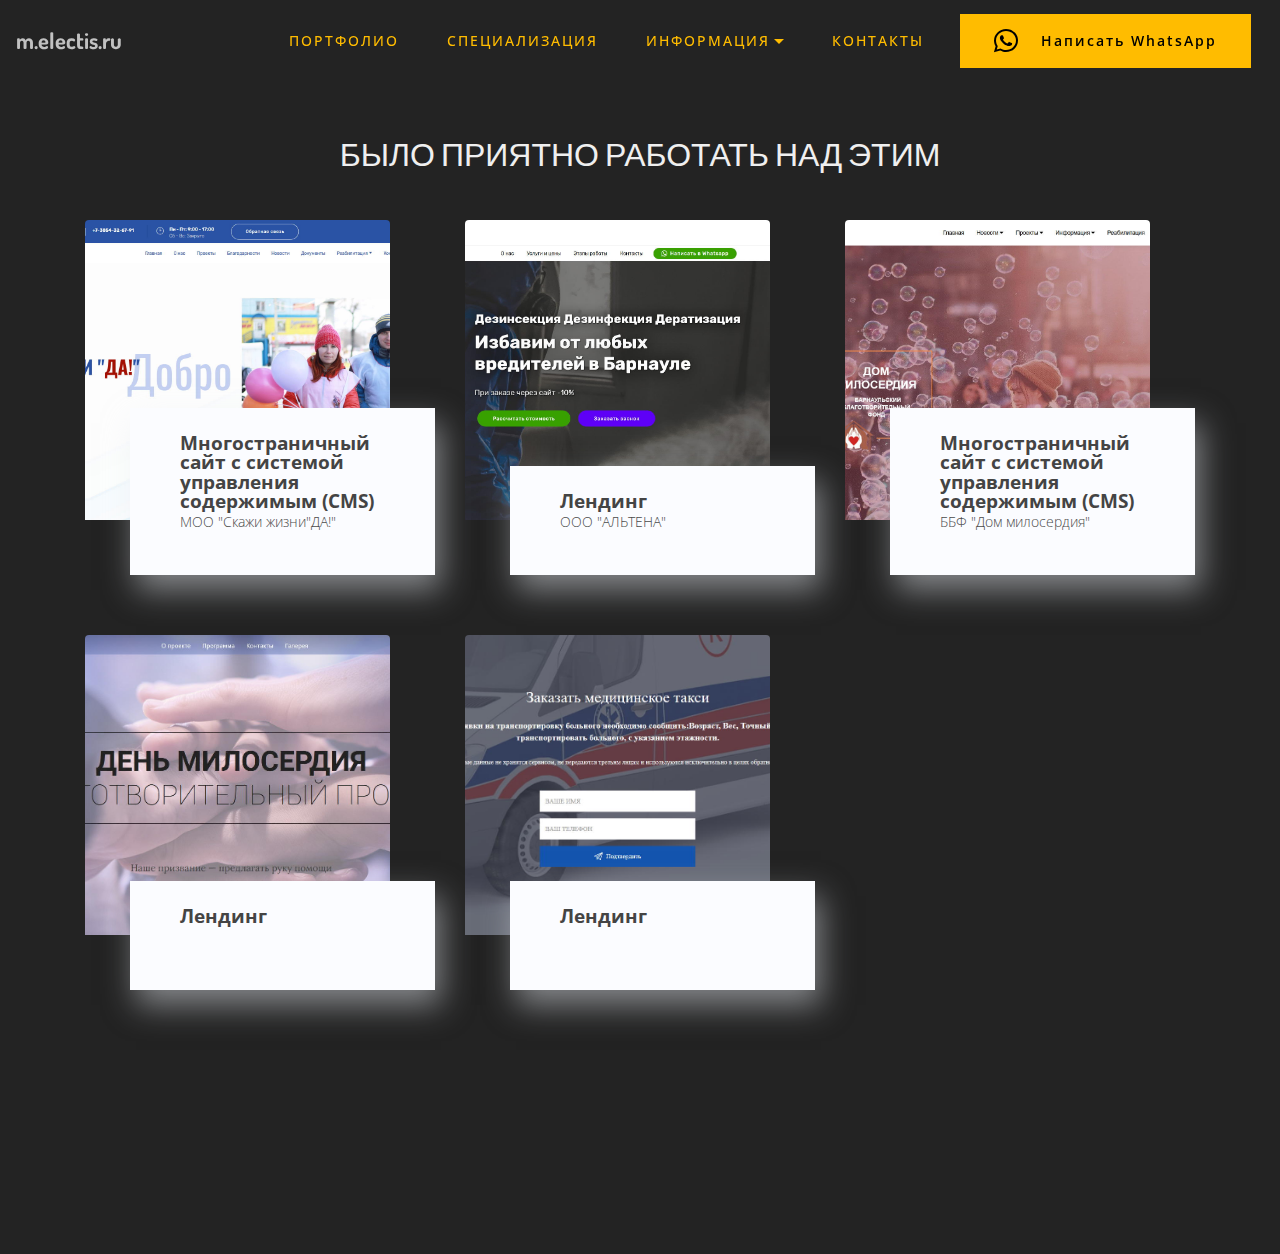
==== commit 2528735c: "changed portfolio carousel block to gallery" ====
--- a/portfolio.html
+++ b/portfolio.html
@@ -6,7 +6,7 @@
   <meta http-equiv="X-UA-Compatible" content="IE=edge">
   
   <meta name="viewport" content="width=device-width, initial-scale=1, minimum-scale=1">
-  <link rel="shortcut icon" href="assets/images/logo3.png" type="image/x-icon">
+  <link rel="shortcut icon" href="assets/images/favicon.png" type="image/x-icon">
   <meta name="description" content="">
   
   
@@ -21,6 +21,7 @@
   <link rel="stylesheet" href="assets/socicon/css/styles.css">
   <link rel="stylesheet" href="assets/theme/css/style.css">
   <link rel="stylesheet" href="assets/recaptcha.css">
+    <link rel="stylesheet" href="assets/gallery/style.css">
   <link rel="preload" as="style" href="assets/mobirise/css/mbr-additional.css"><link rel="stylesheet" href="assets/mobirise/css/mbr-additional.css" type="text/css">
     <script src="cssjs/cookie_theme.js"></script>
   <link rel="stylesheet" href="cssjs/dark.css" id="theme-link" onload="get_cookie('theme-choice')">
@@ -42,7 +43,7 @@
   
 
 </head>
-<body>
+<body id="body">
   <section class="menu cid-rzMrgNeUFf" once="menu" id="menu2-l">
 
     
@@ -55,7 +56,7 @@
 <!--                    <img src="assets/images/" alt="" style="height: 3.8rem;">-->
 <!--                </a>-->
 <!--            </span>-->
-            <span class="navbar-caption-wrap"><a class="navbar-caption text-warning display-5" href="index.html">
+            <span class="navbar-caption-wrap"><a class="navbar-caption text-warning display-5" href="/">
                     m.electis.ru
                 </a></span>
         </div>
@@ -69,18 +70,18 @@
         </button>
       <div class="collapse navbar-collapse" id="navbarSupportedContent">
             <ul class="navbar-nav nav-dropdown" data-app-modern-menu="true"><li class="nav-item">
-                    <a class="nav-link link display-4" href="portfolio.html">ПОРТФОЛИО</a>
+                    <a class="nav-link link display-4" href="/portfolio">ПОРТФОЛИО</a>
                 </li>
                 <li class="nav-item">
-                    <a class="nav-link link display-4" href="index.html#info2-1c">СПЕЦИАЛИЗАЦИЯ</a>
+                    <a class="nav-link link display-4" href="/#info2-1c">СПЕЦИАЛИЗАЦИЯ</a>
                 </li>
                 <li class="nav-item dropdown">
-                    <a class="nav-link link dropdown-toggle display-4" href="#" data-toggle="dropdown-submenu" aria-expanded="false">ИНФОРМАЦИЯ</a><div class="dropdown-menu"><a class="dropdown-item display-4" href="index.html#tabs2-1">О СЕБЕ</a><a class="dropdown-item display-4" href="index.html#clients2-e" aria-expanded="false">ТЕХНОЛОГИИ</a>
+                    <a class="nav-link link dropdown-toggle display-4" href="#" data-toggle="dropdown-submenu" aria-expanded="false">ИНФОРМАЦИЯ</a><div class="dropdown-menu"><a class="dropdown-item display-4" href="/#tabs2-1">О СЕБЕ</a><a class="dropdown-item display-4" href="/#clients2-e" aria-expanded="false">ТЕХНОЛОГИИ</a>
 <!--                    <a class="dropdown-item display-4" href="index.html#extPricingTables10-10" aria-expanded="false">ЦЕНЫ</a>-->
                 </div>
                 </li>
 <!--                <li class="nav-item"><a class="nav-link link display-4" href="index.html#testimonials1-11">ОТЗЫВЫ</a></li>-->
-                <li class="nav-item"><a class="nav-link link display-4" href="index.html#form01-a">КОНТАКТЫ</a></li></ul>
+                <li class="nav-item"><a class="nav-link link display-4" href="/#form01-a">КОНТАКТЫ</a></li></ul>
             <div class="navbar-buttons mbr-section-btn"><a class="btn btn-md btn-primary display-4" href="https://api.whatsapp.com/send?phone=79619917703&amp;text=&amp;source=&amp;data=&amp;app_absent=" target="_blank"><span class="socicon socicon-whatsapp mbr-iconfont mbr-iconfont-btn"></span>Написать WhatsApp</a></div>
       </div>
     </nav>
@@ -110,8 +111,9 @@
     </div>
 </section>
 
-<section class="extGallery testimonials-slider cid-s3FKMdSOD8" data-interval="false" id="extGallery6-1f">
+<section class="mbr-gallery mbr-slider-carousel cid-s8hEABnB7B" id="gallery2-1l">
 </section>
+
 
 <section once="footers" class="cid-s0bqShN94F" id="footer2-x">
 
@@ -170,6 +172,8 @@
   <script src="assets/formoid.min.js"></script>
   <script src="cssjs/switch_theme.js"></script>
   <script src="cssjs/portfolio.js"></script>
+  <script src="assets/gallery/player.min.js"></script>
+  <script src="assets/gallery/script.js"></script>
 
   <script>
     $(document).ready(
--- a/assets/theme/css/style.css
+++ b/assets/theme/css/style.css
@@ -888,3 +888,21 @@
 .dropup .dropdown-toggle::after {
   display: none;
 }
+
+.wibro{
+     animation: shake 0.2s;
+  /*animation-iteration-count: infinite;*/
+}
+@keyframes shake {
+  0% { transform: translate(1px, 1px) rotate(0deg); }
+  10% { transform: translate(-1px, -2px) rotate(-1deg); }
+  20% { transform: translate(-3px, 0px) rotate(1deg); }
+  30% { transform: translate(3px, 2px) rotate(0deg); }
+  40% { transform: translate(1px, -1px) rotate(1deg); }
+  50% { transform: translate(-1px, 2px) rotate(-1deg); }
+  60% { transform: translate(-3px, 1px) rotate(0deg); }
+  70% { transform: translate(3px, 1px) rotate(-1deg); }
+  80% { transform: translate(-1px, -1px) rotate(1deg); }
+  90% { transform: translate(1px, 2px) rotate(0deg); }
+  100% { transform: translate(1px, -2px) rotate(-1deg); }
+}--- a/assets/gallery/style.css
+++ b/assets/gallery/style.css
@@ -0,0 +1,443 @@
+/*-------
+
+   Gallery
+
+-------*/
+.mbr-gallery .mbr-gallery-item {
+  position: relative;
+  display: inline-block;
+  vertical-align: top;
+  width: 25%;
+  /*width: 350px;*/
+  /*  height: 150px;*/
+  cursor: pointer; }
+
+@media (max-width: 768px) {
+  .mbr-gallery .mbr-gallery-item {
+    width: 50%; } }
+@media (max-width: 400px) {
+  .mbr-gallery .mbr-gallery-item {
+    width: 100%; } }
+.mbr-gallery .icon-focus,
+.mbr-gallery .icon-video {
+  position: absolute;
+  top: calc(50% - 32px);
+  left: calc(50% - 24px);
+  font-family: 'MobiriseIcons' !important;
+  font-size: 3rem !important;
+  color: #fff;
+  opacity: 0;
+  transition: .2s opacity ease-in-out;
+  z-index: 5; }
+
+.mbr-gallery .icon-focus::before {
+  content: '\e96b'; }
+
+.mbr-gallery .icon-video::before {
+  content: '\e95c'; }
+
+.mbr-gallery .mbr-gallery-item > div:hover .icon-focus,
+.mbr-gallery .mbr-gallery-item > div:hover .icon-video {
+  opacity: 1; }
+
+.mbr-gallery .mbr-gallery-item img {
+  width: 100%;
+  opacity: 1;
+  -webkit-transition: .2s opacity ease-in-out;
+  transition: .2s opacity ease-in-out; }
+
+.mbr-gallery .mbr-gallery-item > div:hover img {
+  opacity: 1; }
+
+.mbr-gallery .mbr-gallery-item > div {
+  background: #fff;
+  display: block;
+  outline: none;
+  position: relative; }
+
+.mbr-gallery .mbr-gallery-item .icon {
+  -webkit-transform: translateX(-50%) translateY(-50%);
+  -webkit-transition: .2s opacity ease-in-out;
+  color: #000;
+  font-size: 30px;
+  height: 69px;
+  left: 50%;
+  opacity: 0;
+  position: absolute;
+  top: 50%;
+  transform: translateX(-50%) translateY(-50%);
+  transition: .2s opacity ease-in-out;
+  width: 69px; }
+
+.mbr-gallery .mbr-gallery-item .icon::after,
+.mbr-gallery .mbr-gallery-item .icon::before {
+  content: '';
+  display: block;
+  position: absolute;
+  height: 69px;
+  width: 1px;
+  margin-left: 34.5px;
+  background-color: #fff; }
+
+.mbr-gallery .mbr-gallery-item .icon::after {
+  width: 69px;
+  height: 1px;
+  margin-left: 0;
+  margin-top: 34.5px; }
+
+.mbr-gallery .mbr-gallery-item > div:hover .icon {
+  opacity: 1; }
+
+.mbr-gallery .mbr-gallery-item > div:hover::before {
+  opacity: .9; }
+
+.mbr-gallery .mbr-gallery-item > div:hover .mbr-gallery-title {
+  background: transparent !important; }
+
+/* remove spacing */
+.mbr-gallery .mbr-gallery-row.no-gutter {
+  margin: 0; }
+
+.mbr-gallery .mbr-gallery-row.no-gutter .mbr-gallery-item {
+  padding: 0; }
+
+/* container */
+.mbr-gallery .container.mbr-gallery-layout-default {
+  padding: 93px 0; }
+
+/* fix horizontal scrollbar */
+.mbr-gallery .mbr-gallery-layout-article,
+.mbr-gallery .mbr-gallery-layout-default {
+  overflow: hidden; }
+
+/* lightbox */
+.mbr-gallery .modal {
+  position: fixed;
+  overflow: hidden;
+  padding-right: 0 !important; }
+
+.mbr-gallery .modal-content {
+  border-radius: 0;
+  border: none;
+  background: transparent; }
+
+.mbr-gallery .modal-body {
+  padding: 0; }
+
+.mbr-gallery .modal-body img {
+  width: 100%; }
+
+.mbr-gallery .modal .close {
+  position: fixed;
+  background: #1b1b1b;
+  opacity: .5;
+  font-size: 35px;
+  font-weight: 300;
+  width: 70px;
+  height: 70px;
+  border-radius: 50%;
+  color: #fff;
+  top: 2.5rem;
+  right: 2.5rem;
+  line-height: 70px;
+  border: none;
+  text-align: center;
+  text-shadow: none;
+  z-index: 5;
+  -webkit-transition: opacity .3s ease;
+  -moz-transition: opacity .3s ease;
+  -o-transition: opacity .3s ease;
+  transition: opacity .3s ease;
+  font-family: 'MobiriseIcons'; }
+  .mbr-gallery .modal .close::before {
+    content: '\e91a'; }
+
+.mbr-gallery .modal .close:hover {
+  opacity: 1;
+  background: #000;
+  color: #fff; }
+
+.mbr-gallery .modal-dialog {
+  max-width: 100% !important; }
+
+.mbr-gallery .modal.in .modal-dialog {
+  margin: 0 auto; }
+
+/* modal back color opacity */
+.modal-backdrop.in {
+  opacity: .8;
+  filter: alpha(opacity=80); }
+
+@media (max-width: 768px) {
+  .mbr-gallery .carousel-control,
+  .mbr-gallery .carousel-indicators,
+  .mbr-gallery .modal .close {
+    position: fixed; } }
+/* fix fade in effect */
+.mbr-gallery .modal.fade .modal-dialog {
+  -webkit-transition: margin-top .3s ease-out;
+  -moz-transition: margin-top .3s ease-out;
+  -o-transition: margin-top .3s ease-out;
+  transition: margin-top .3s ease-out; }
+
+.mbr-gallery .modal.fade .modal-dialog,
+.mbr-gallery .modal.in .modal-dialog {
+  -webkit-transform: none;
+  -ms-transform: none;
+  -o-transform: none;
+  transform: none; }
+
+/*-------
+
+   Slider
+
+-------*/
+.mbr-slider .carousel-inner > .active,
+.mbr-slider .carousel-inner > .next,
+.mbr-slider .carousel-inner > .prev {
+  display: table; }
+
+.mbr-slider .carousel-control {
+  position: absolute;
+  width: 70px;
+  height: 70px;
+  top: 50%;
+  margin-top: -35px;
+  line-height: 70px;
+  border-radius: 50%;
+  font-size: 35px;
+  border: 0;
+  opacity: .5;
+  text-shadow: none;
+  z-index: 5;
+  color: #fff;
+  -webkit-transition: all .2s ease-in-out 0s;
+  -o-transition: all .2s ease-in-out 0s;
+  transition: all .2s ease-in-out 0s; }
+
+.mbr-gallery .mbr-slider .carousel-control {
+  position: fixed; }
+
+@media (max-width: 991px) {
+  .mbr-gallery .mbr-slider .carousel-control {
+    bottom: 2.5rem;
+    margin-top: 0;
+    top: auto;
+    z-index: 17; } }
+.mbr-gallery .mbr-slider .carousel-inner > .active {
+  display: block; }
+
+.mbr-slider .carousel-control.left {
+  left: 0;
+  margin-left: 2.5rem; }
+
+.mbr-slider .carousel-control.right {
+  right: 0;
+  margin-right: 2.5rem; }
+
+.mbr-slider .carousel-control .icon-next,
+.mbr-slider .carousel-control .icon-prev {
+  margin-top: -18px;
+  font-size: 40px;
+  line-height: 27px; }
+
+.mbr-slider .carousel-control:hover {
+  background: #1b1b1b;
+  color: #fff;
+  opacity: 1; }
+
+.mbr-slider .carousel-indicators {
+  position: absolute;
+  bottom: 0;
+  margin-bottom: 1.5rem !important; }
+
+@media (max-width: 543px) {
+  .mbr-slider .carousel-indicators {
+    display: none; } }
+.carousel-indicators .active,
+.carousel-indicators li {
+  width: 15px;
+  height: 15px;
+  margin: 3px;
+  background: #1b1b1b;
+  opacity: .5; }
+
+.carousel-indicators .active {
+  background: #fff; }
+
+.carousel-indicators li {
+  max-width: 15px;
+  max-height: 15px;
+  border-radius: 50%; }
+
+.container .carousel-indicators {
+  margin-bottom: 3px; }
+
+.mbr-gallery .mbr-slider .carousel-indicators {
+  position: fixed;
+  margin-bottom: 2.5rem !important; }
+
+@media (max-width: 991px) {
+  .mbr-gallery .mbr-slider .carousel-indicators {
+    margin-bottom: 3.625rem !important;
+    padding-left: 2.5rem;
+    padding-right: 2.5rem; } }
+.mbr-slider .carousel-indicators .active,
+.mbr-slider .carousel-indicators li {
+  width: 7px;
+  height: 7px;
+  margin: 3px;
+  background: #1b1b1b;
+  border: 4px solid #1b1b1b;
+  opacity: .5; }
+
+.mbr-slider .carousel-indicators .active {
+  background: #fff; }
+
+@media (max-width: 767px) {
+  .mbr-slider .carousel-control {
+    top: auto;
+    bottom: 20px; }
+
+  .mbr-slider > .container .carousel-control {
+    margin-bottom: 0; } }
+/* boxed slider */
+.mbr-slider > .boxed-slider {
+  position: relative;
+  padding: 93px 0; }
+
+.mbr-slider > .boxed-slider > div {
+  position: relative; }
+
+.mbr-slider > .container img {
+  width: 100%; }
+
+.mbr-slider > .container img + .row {
+  position: absolute;
+  top: 50%;
+  left: 0;
+  right: 0;
+  -webkit-transform: translateY(-50%);
+  -moz-transform: translateY(-50%);
+  transform: translateY(-50%);
+  z-index: 2; }
+
+.mbr-slider .mbr-section {
+  padding: 0;
+  background-attachment: scroll; }
+
+.mbr-slider .mbr-table-cell {
+  padding: 0; }
+
+.mbr-slider > .container .carousel-indicators {
+  margin-bottom: 3px; }
+
+/* article slider */
+.mbr-slider > .article-slider .mbr-section,
+.mbr-slider > .article-slider .mbr-section .mbr-table-cell {
+  padding-top: 0;
+  padding-bottom: 0; }
+
+.modal-backdrop.show {
+  opacity: .7; }
+
+.video-container .mbr-background-video iframe {
+  width: 100%;
+  height: 100%; }
+
+.mbr-gallery-item__hided {
+  position: absolute !important;
+  left: 0 !important;
+  width: 0 !important;
+  height: 0;
+  padding: 0 !important; }
+
+.mbr-gallery-item__hided img {
+  display: none !important; }
+
+.mbr-gallery-item__hided span {
+  display: none !important; }
+
+.mbr-gallery-filter {
+  padding-top: 30px;
+  padding-bottom: 30px;
+  text-align: center; }
+  .mbr-gallery-filter li {
+    display: inline-block;
+    padding: 5px 0;
+    transition: all .3s ease-out; }
+    .mbr-gallery-filter li .btn {
+      cursor: pointer; }
+  .mbr-gallery-filter.gallery-filter__bg li {
+    color: #fff; }
+  .mbr-gallery-filter.gallery-filter__bg .active {
+    color: #000;
+    background-color: #fff; }
+  .mbr-gallery-filter ul {
+    display: inline-block;
+    width: 100%;
+    padding-left: 0;
+    margin-bottom: 0;
+    list-style: none; }
+
+.mbr-gallery-item > div {
+  position: relative; }
+
+.mbr-gallery-item--p1 {
+  padding: 0.5rem; }
+
+.mbr-gallery-item--p2 {
+  padding: 1rem; }
+
+.mbr-gallery-item--p3 {
+  padding: 1.5rem; }
+
+.mbr-gallery-item--p4 {
+  padding: 2rem; }
+
+.mbr-gallery-item--p5 {
+  padding: 2.5rem; }
+
+.mbr-gallery-item--p6 {
+  padding: 3rem; }
+
+.mbr-gallery .mbr-gallery-item--p4 {
+  width: 33.333%; }
+
+.mbr-gallery .mbr-gallery-item--p6, .mbr-gallery .mbr-gallery-item--p5 {
+  width: 50%; }
+
+@media (max-width: 992px) {
+  .mbr-gallery-item--p1 {
+    padding: 0.5rem; }
+
+  .mbr-gallery-item--p2 {
+    padding: 0.8rem; }
+
+  .mbr-gallery-item--p3 {
+    padding: 1rem; }
+
+  .mbr-gallery-item--p4 {
+    padding: 1.5rem; }
+
+  .mbr-gallery-item--p5 {
+    padding: 1.8rem; }
+
+  .mbr-gallery-item--p6 {
+    padding: 2rem; }
+
+  .mbr-gallery .mbr-gallery-item--p2,
+  .mbr-gallery .mbr-gallery-item--p3 {
+    width: 50%; }
+
+  .mbr-gallery .mbr-gallery-item--p6,
+  .mbr-gallery .mbr-gallery-item--p5,
+  .mbr-gallery .mbr-gallery-item--p4 {
+    width: 100%; } }
+@media (max-width: 400px) {
+  .mbr-gallery .mbr-gallery-item--p3,
+  .mbr-gallery .mbr-gallery-item--p2,
+  .mbr-gallery .mbr-gallery-item--p1 {
+    width: 100%; } }
+
+/*# sourceMappingURL=style.css.map */
--- a/assets/mobirise/css/mbr-additional.css
+++ b/assets/mobirise/css/mbr-additional.css
@@ -2347,7 +2347,7 @@
 }
 .cid-s0bogp6Na0 {
   padding-top: 2rem;
-  /*padding-bottom: 5rem;*/
+  padding-bottom: 0px;
   overflow: hidden;
   /*background-color: #232323;*/
 }
@@ -2894,3 +2894,142 @@
 .cid-s0bqShN94F .inner-text {
   color: #c1c1c1;
 }
+.cid-s8hEABnB7B {
+  padding-top: 0px;
+  padding-bottom: 2rem;
+  /*background-color: #232323;*/
+}
+.cid-s8hEABnB7B .mbr-slider .carousel-control {
+  background: #1b1b1b;
+}
+.cid-s8hEABnB7B .mbr-slider .carousel-control-prev {
+  left: 0;
+  margin-left: 2.5rem;
+}
+.cid-s8hEABnB7B .mbr-slider .carousel-control-next {
+  right: 0;
+  margin-right: 2.5rem;
+}
+.cid-s8hEABnB7B .mbr-slider .modal-body .close {
+  background: #1b1b1b;
+}
+.cid-s8hEABnB7B .mbr-gallery-item > div::before {
+  content: '';
+  position: absolute;
+  left: 0;
+  top: 0;
+  width: 100%;
+  height: 100%;
+  background: #000000;
+  opacity: 0;
+  -webkit-transition: 0.2s opacity ease-in-out;
+  transition: 0.2s opacity ease-in-out;
+}
+
+.cid-s8hEABnB7B .mbr-gallery-item > div:hover .mbr-gallery-title::before {
+  background: transparent !important;
+}
+.cid-s8hEABnB7B .mbr-gallery-item > div:hover:before {
+  opacity: 0.6 !important;
+}
+.cid-s8hEABnB7B .mbr-gallery-item > div:hover .icon-focus {
+  top: calc(50% - 24px);
+}
+.cid-s8hEABnB7B .mbr-gallery-filter-all > a {
+  padding: 30px;
+  color: #444444 !important;
+}
+.cid-s8hEABnB7B .mbr-gallery-filter {
+  padding-top: 0;
+  padding-bottom: 2rem;
+}
+.cid-s8hEABnB7B .mbr-gallery-filter .btn {
+  text-transform: uppercase;
+  color: #444444 !important;
+  font-weight: 400;
+  letter-spacing: 0.1em;
+  margin: 0px !important;
+  border: none;
+  padding: 12px 15px 12px 15px;
+}
+.cid-s8hEABnB7B .mbr-gallery-filter .btn:hover {
+  background: transparent;
+  color: #ffbc00 !important;
+}
+.cid-s8hEABnB7B .mbr-gallery-filter ul {
+  display: block;
+}
+.cid-s8hEABnB7B .mbr-gallery-filter ul li {
+  position: relative;
+}
+.cid-s8hEABnB7B .mbr-gallery-filter li.active .btn {
+  color: #ffbc00 !important;
+  background: transparent;
+}
+.cid-s8hEABnB7B .mbr-gallery-filter li::after {
+  bottom: 0.5rem;
+  content: "";
+  height: 4px;
+  left: 50%;
+  position: absolute;
+  -webkit-transform: translateX(-50%) scale(0);
+  transform: translateX(-50%) scale(0);
+  width: 4px;
+  transition: all 0.3s ease-in-out;
+  background: #ffbc00 !important;
+}
+.cid-s8hEABnB7B .mbr-gallery-filter li.active::after,
+.cid-s8hEABnB7B .mbr-gallery-filter li:hover::after {
+  -webkit-transform: translateX(-50%) scale(1);
+  transform: translateX(-50%) scale(1);
+  background: #ffbc00 !important;
+}
+.cid-s8hEABnB7B .mbr-gallery-title {
+  position: absolute;
+  display: block;
+  width: 100%;
+  bottom: 0;
+  padding: 1rem;
+  color: #fff;
+  z-index: 2;
+}
+.cid-s8hEABnB7B .mbr-gallery-title:before {
+  content: " ";
+  width: 100%;
+  height: 100%;
+  top: 0;
+  left: 0;
+  z-index: -1;
+  position: absolute;
+  background: #000000 !important;
+  opacity: 0.6;
+  -webkit-transition: 0.2s background ease-in-out;
+  transition: 0.2s background ease-in-out;
+}
+.cid-s8hEABnB7B .icon-focus:before {
+  content: '\e95e';
+}
+.cid-s8hEABnB7B .icon-focus {
+  transition: all .3s;
+  font-size: 2rem !important;
+  top: 50%;
+  left: calc(50% - 24px);
+  width: 48px;
+  padding: 0 8px;
+  border-radius: 50%;
+  color: #444444 !important;
+  background-color: #ffffff;
+}
+.cid-s8hEABnB7B .mbr-section-title {
+  margin: 0;
+}
+.cid-s8hEABnB7B .underline {
+  margin-top: -0.5rem;
+  margin-bottom: -0.5rem;
+}
+.cid-s8hEABnB7B .underline .line {
+  width: 3rem;
+  height: 2px;
+  background: #444444;
+  display: inline-block;
+}--- a/assets/mobirise/css/mbr-additional.css
+++ b/assets/mobirise/css/mbr-additional.css
@@ -2347,7 +2347,7 @@
 }
 .cid-s0bogp6Na0 {
   padding-top: 2rem;
-  /*padding-bottom: 5rem;*/
+  padding-bottom: 0px;
   overflow: hidden;
   /*background-color: #232323;*/
 }
@@ -2894,3 +2894,142 @@
 .cid-s0bqShN94F .inner-text {
   color: #c1c1c1;
 }
+.cid-s8hEABnB7B {
+  padding-top: 0px;
+  padding-bottom: 2rem;
+  /*background-color: #232323;*/
+}
+.cid-s8hEABnB7B .mbr-slider .carousel-control {
+  background: #1b1b1b;
+}
+.cid-s8hEABnB7B .mbr-slider .carousel-control-prev {
+  left: 0;
+  margin-left: 2.5rem;
+}
+.cid-s8hEABnB7B .mbr-slider .carousel-control-next {
+  right: 0;
+  margin-right: 2.5rem;
+}
+.cid-s8hEABnB7B .mbr-slider .modal-body .close {
+  background: #1b1b1b;
+}
+.cid-s8hEABnB7B .mbr-gallery-item > div::before {
+  content: '';
+  position: absolute;
+  left: 0;
+  top: 0;
+  width: 100%;
+  height: 100%;
+  background: #000000;
+  opacity: 0;
+  -webkit-transition: 0.2s opacity ease-in-out;
+  transition: 0.2s opacity ease-in-out;
+}
+
+.cid-s8hEABnB7B .mbr-gallery-item > div:hover .mbr-gallery-title::before {
+  background: transparent !important;
+}
+.cid-s8hEABnB7B .mbr-gallery-item > div:hover:before {
+  opacity: 0.6 !important;
+}
+.cid-s8hEABnB7B .mbr-gallery-item > div:hover .icon-focus {
+  top: calc(50% - 24px);
+}
+.cid-s8hEABnB7B .mbr-gallery-filter-all > a {
+  padding: 30px;
+  color: #444444 !important;
+}
+.cid-s8hEABnB7B .mbr-gallery-filter {
+  padding-top: 0;
+  padding-bottom: 2rem;
+}
+.cid-s8hEABnB7B .mbr-gallery-filter .btn {
+  text-transform: uppercase;
+  color: #444444 !important;
+  font-weight: 400;
+  letter-spacing: 0.1em;
+  margin: 0px !important;
+  border: none;
+  padding: 12px 15px 12px 15px;
+}
+.cid-s8hEABnB7B .mbr-gallery-filter .btn:hover {
+  background: transparent;
+  color: #ffbc00 !important;
+}
+.cid-s8hEABnB7B .mbr-gallery-filter ul {
+  display: block;
+}
+.cid-s8hEABnB7B .mbr-gallery-filter ul li {
+  position: relative;
+}
+.cid-s8hEABnB7B .mbr-gallery-filter li.active .btn {
+  color: #ffbc00 !important;
+  background: transparent;
+}
+.cid-s8hEABnB7B .mbr-gallery-filter li::after {
+  bottom: 0.5rem;
+  content: "";
+  height: 4px;
+  left: 50%;
+  position: absolute;
+  -webkit-transform: translateX(-50%) scale(0);
+  transform: translateX(-50%) scale(0);
+  width: 4px;
+  transition: all 0.3s ease-in-out;
+  background: #ffbc00 !important;
+}
+.cid-s8hEABnB7B .mbr-gallery-filter li.active::after,
+.cid-s8hEABnB7B .mbr-gallery-filter li:hover::after {
+  -webkit-transform: translateX(-50%) scale(1);
+  transform: translateX(-50%) scale(1);
+  background: #ffbc00 !important;
+}
+.cid-s8hEABnB7B .mbr-gallery-title {
+  position: absolute;
+  display: block;
+  width: 100%;
+  bottom: 0;
+  padding: 1rem;
+  color: #fff;
+  z-index: 2;
+}
+.cid-s8hEABnB7B .mbr-gallery-title:before {
+  content: " ";
+  width: 100%;
+  height: 100%;
+  top: 0;
+  left: 0;
+  z-index: -1;
+  position: absolute;
+  background: #000000 !important;
+  opacity: 0.6;
+  -webkit-transition: 0.2s background ease-in-out;
+  transition: 0.2s background ease-in-out;
+}
+.cid-s8hEABnB7B .icon-focus:before {
+  content: '\e95e';
+}
+.cid-s8hEABnB7B .icon-focus {
+  transition: all .3s;
+  font-size: 2rem !important;
+  top: 50%;
+  left: calc(50% - 24px);
+  width: 48px;
+  padding: 0 8px;
+  border-radius: 50%;
+  color: #444444 !important;
+  background-color: #ffffff;
+}
+.cid-s8hEABnB7B .mbr-section-title {
+  margin: 0;
+}
+.cid-s8hEABnB7B .underline {
+  margin-top: -0.5rem;
+  margin-bottom: -0.5rem;
+}
+.cid-s8hEABnB7B .underline .line {
+  width: 3rem;
+  height: 2px;
+  background: #444444;
+  display: inline-block;
+}--- a/cssjs/dark.css
+++ b/cssjs/dark.css
@@ -167,3 +167,7 @@
 .cid-s3FKMdSOD8 .card-title1 {
   color: #efefef;
 }
+
+.cid-s8hEABnB7B {
+  background-color: #232323;
+}
